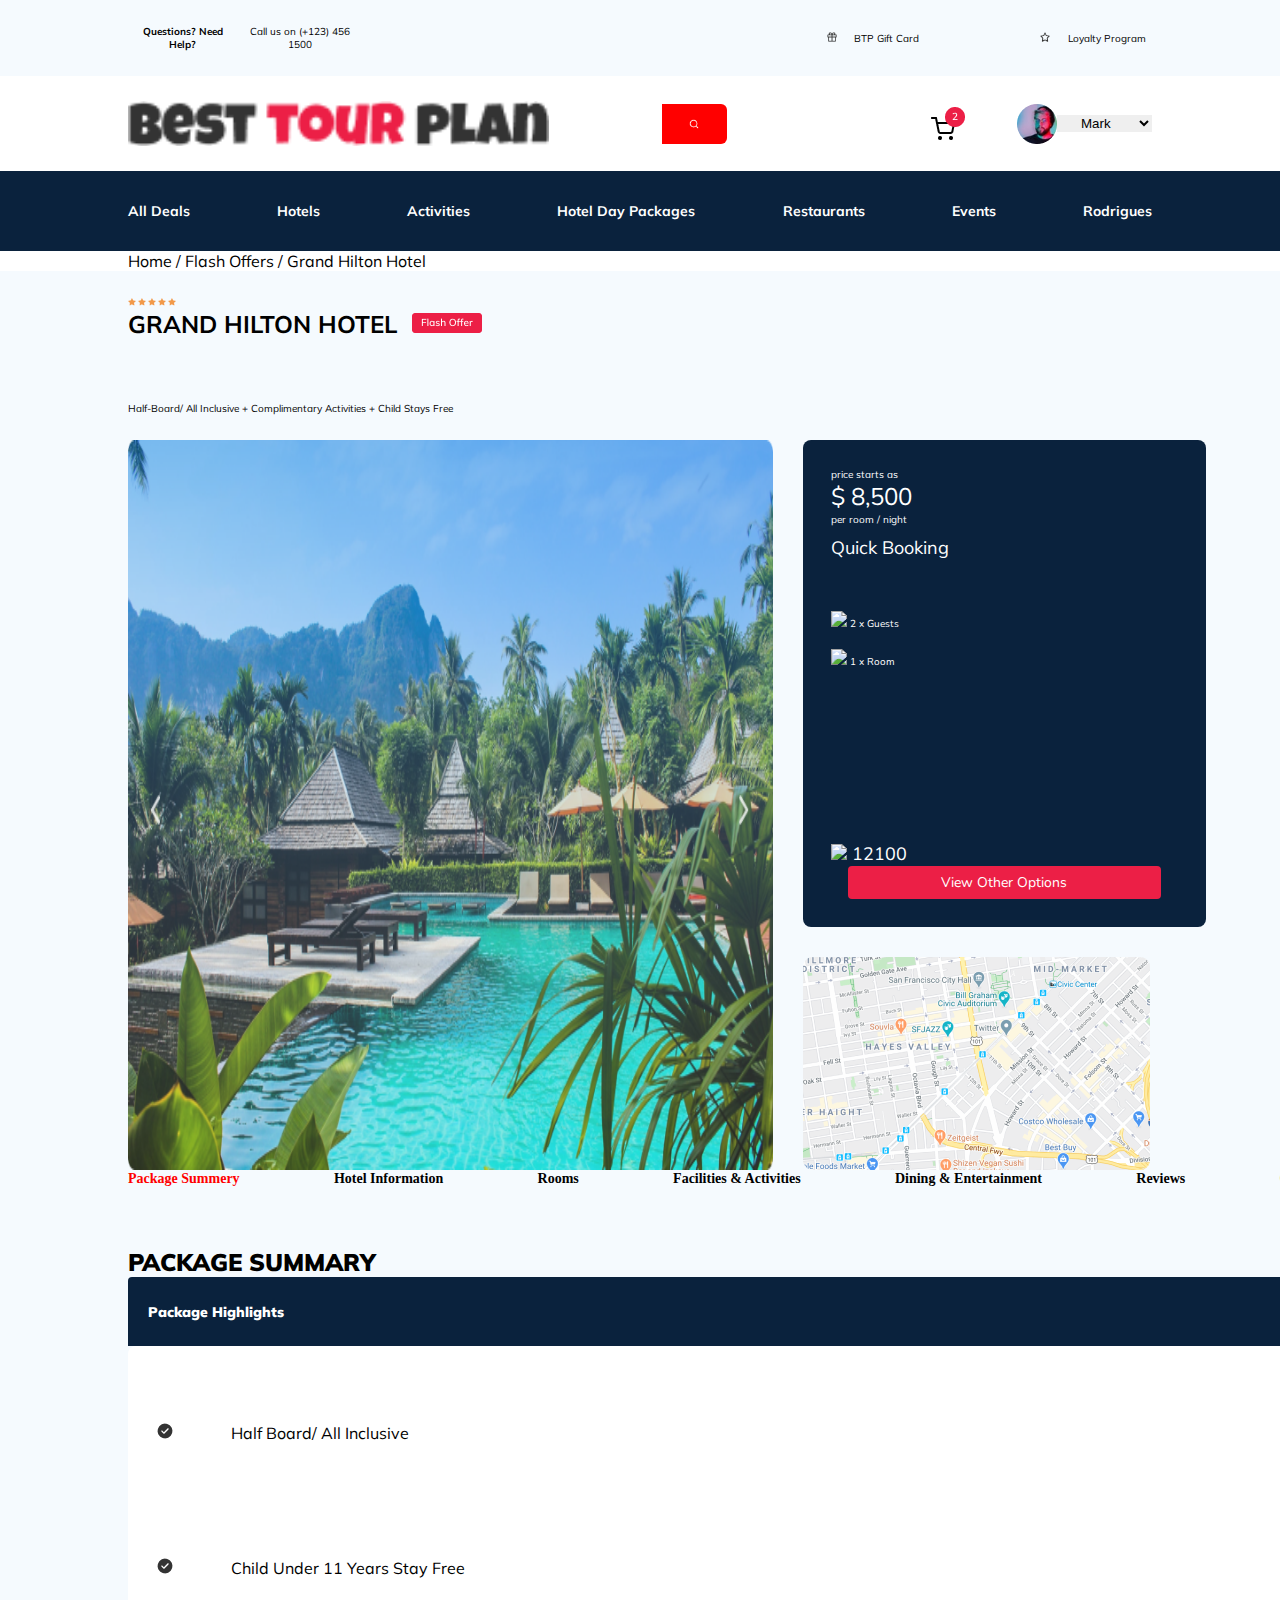
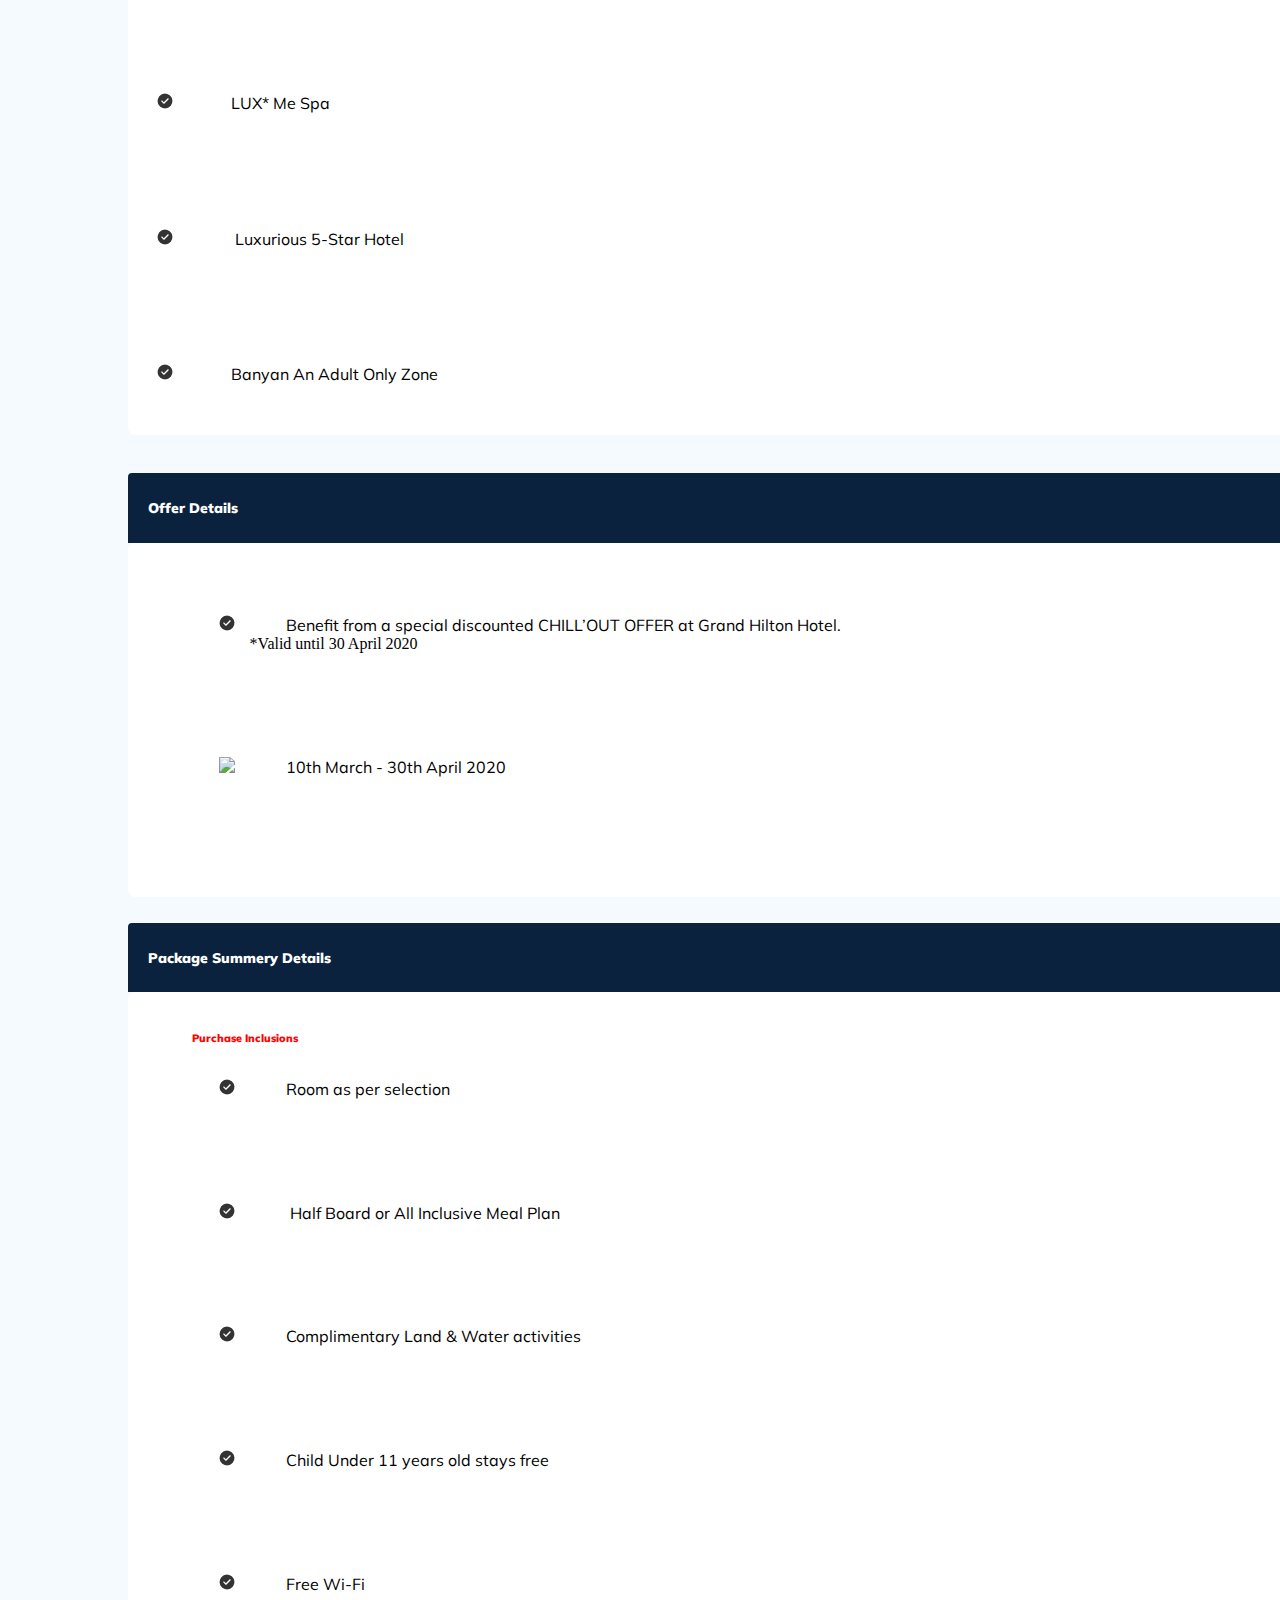
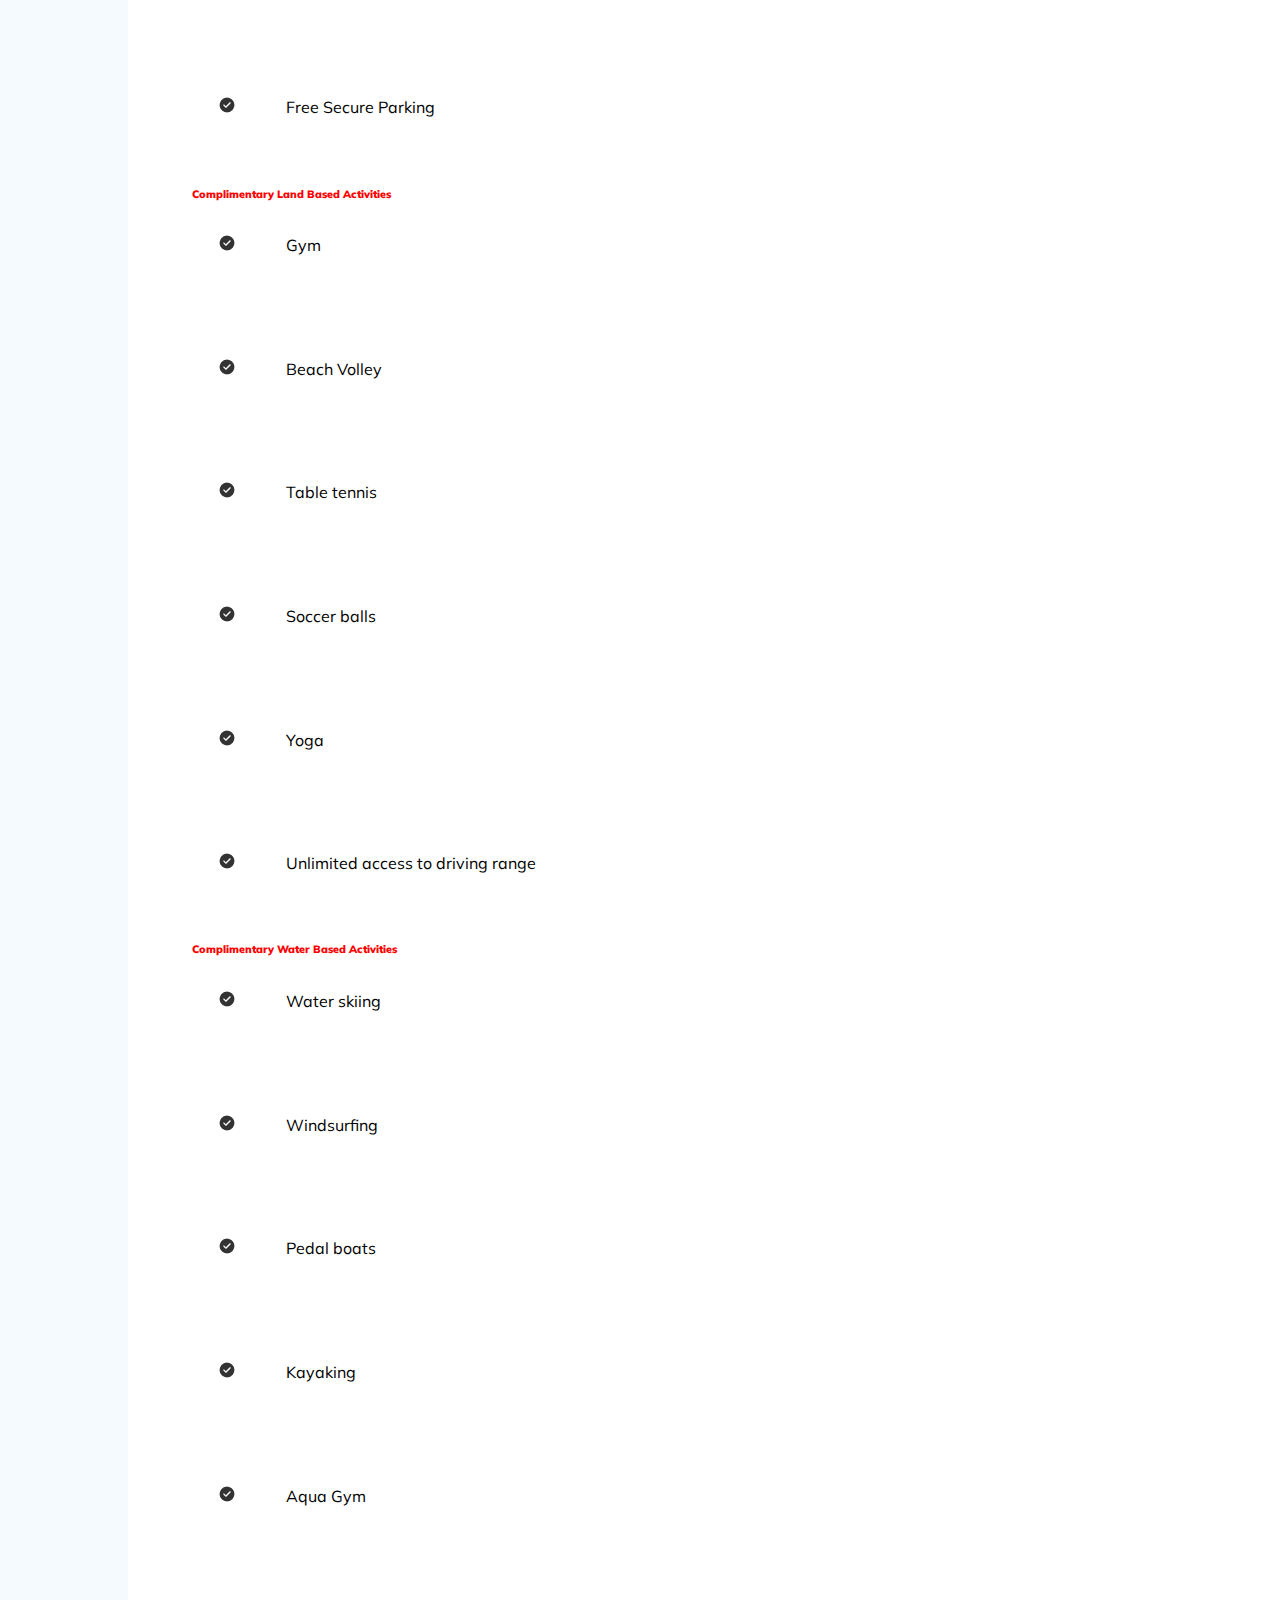
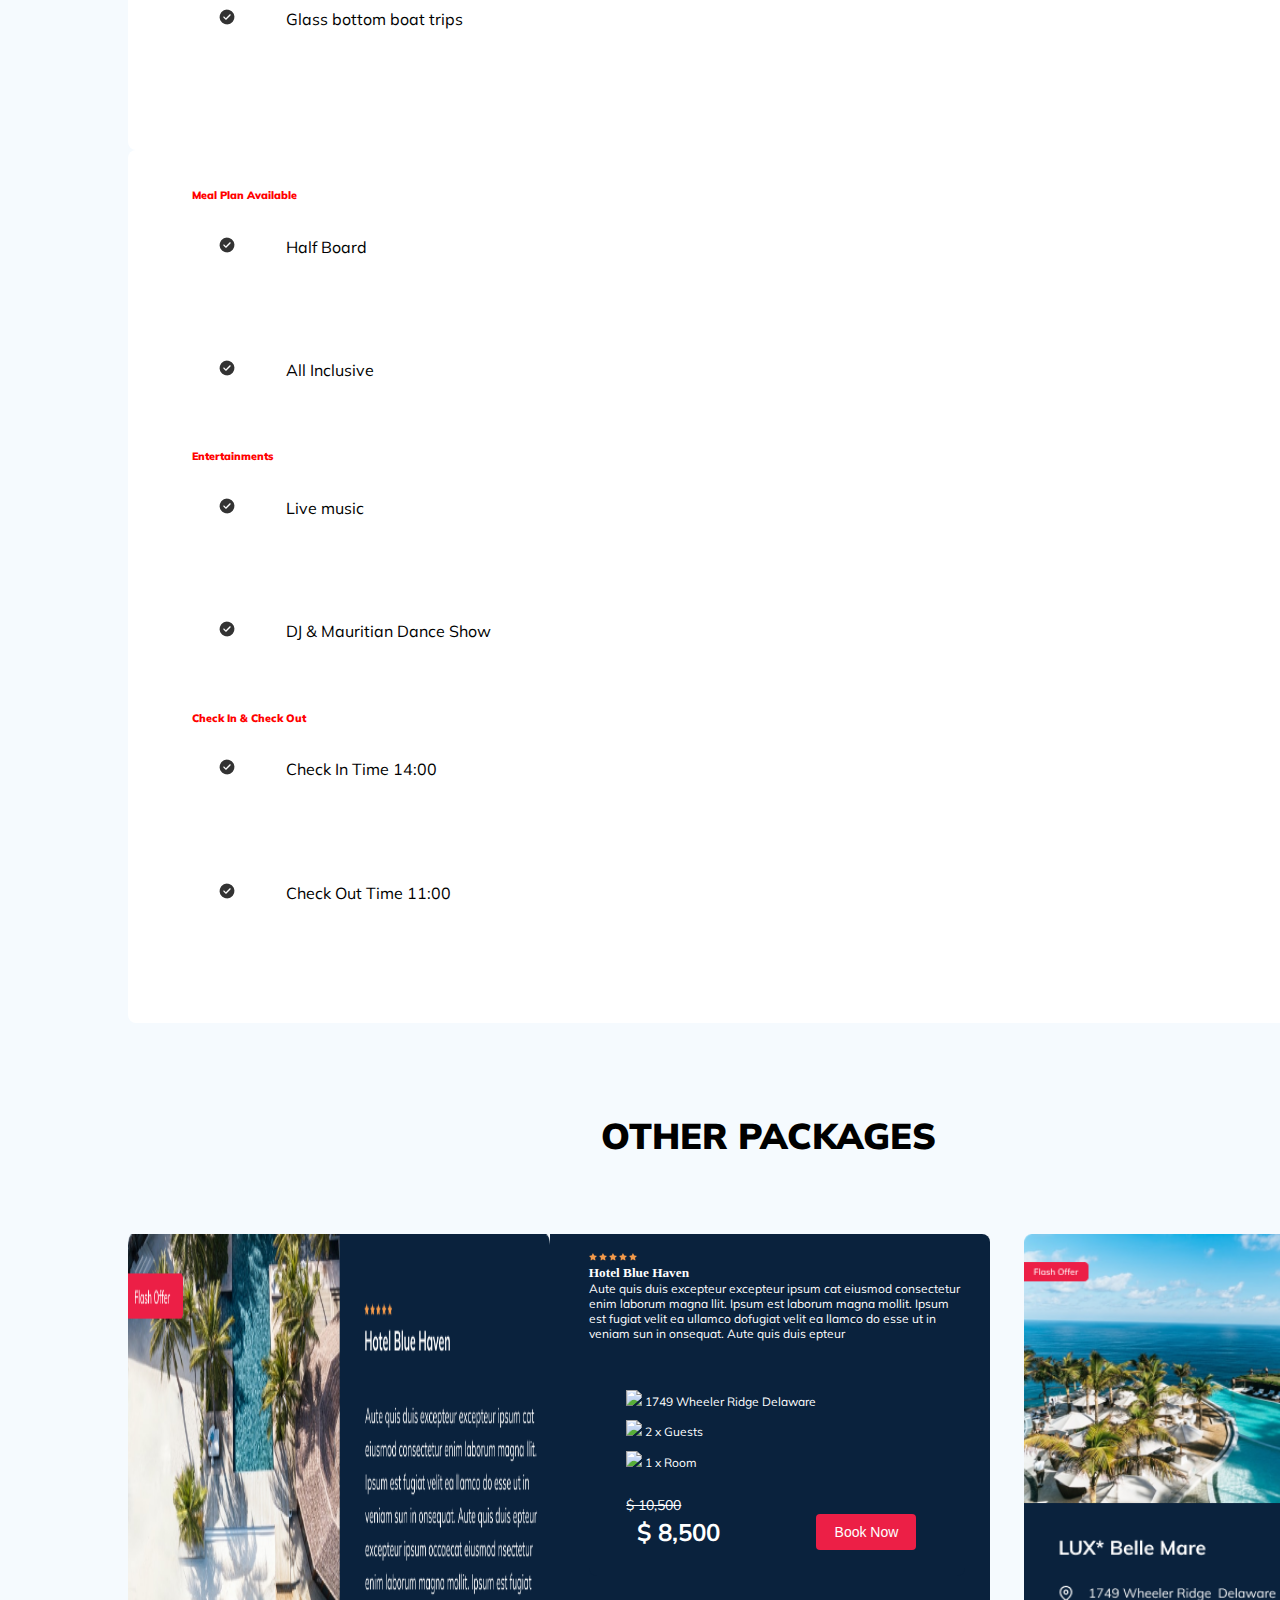
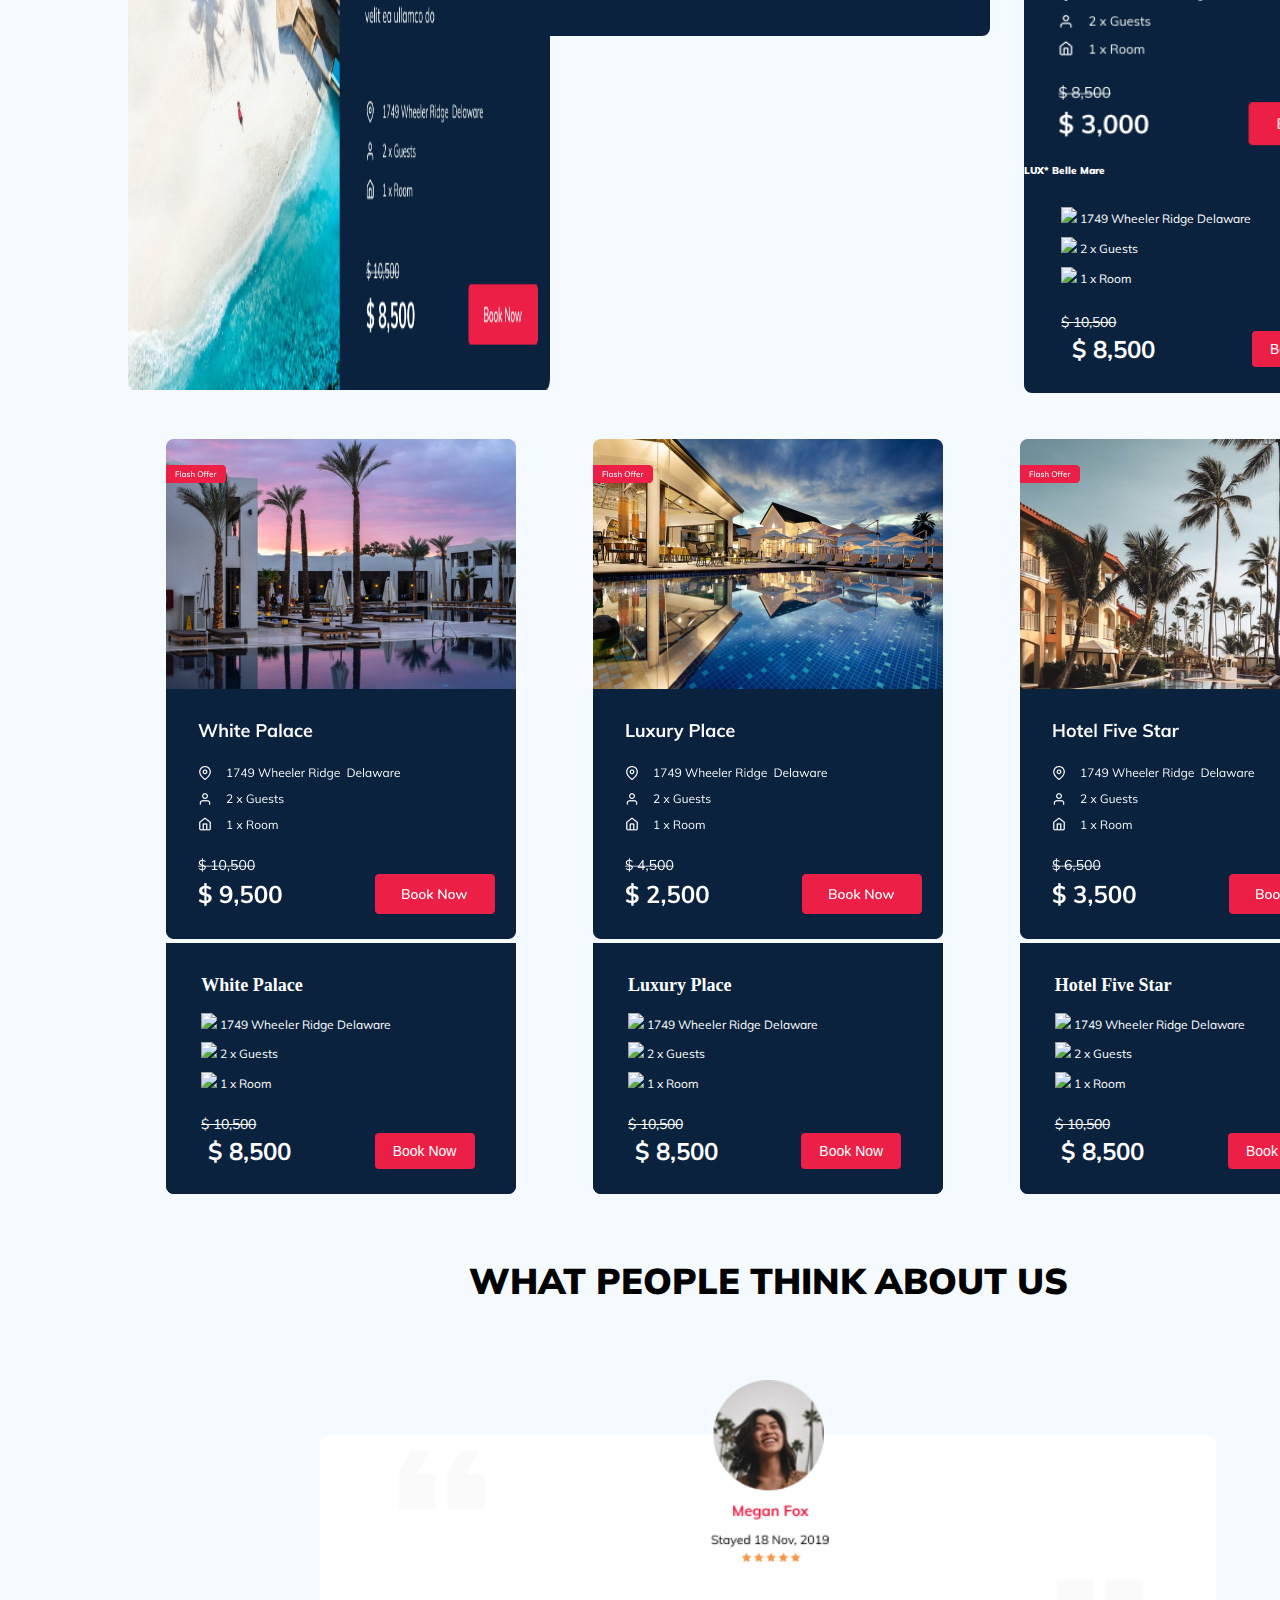
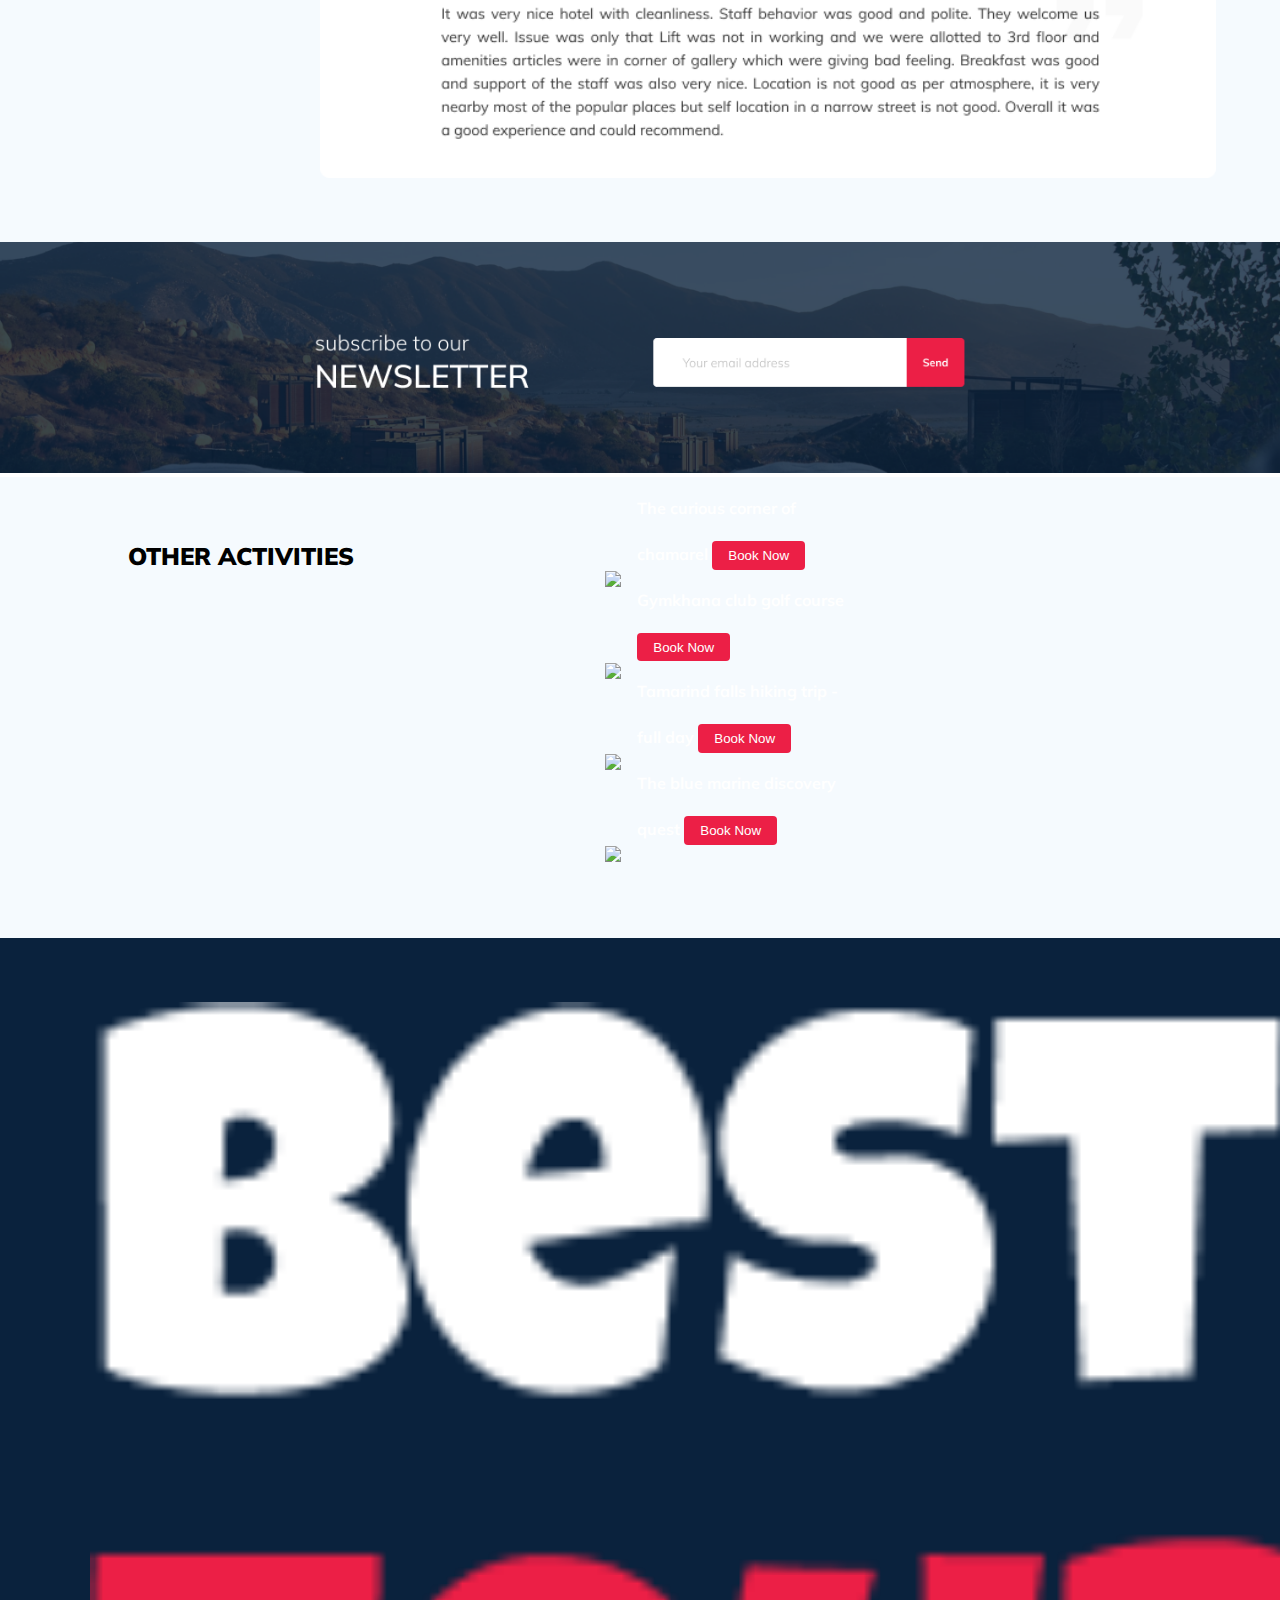
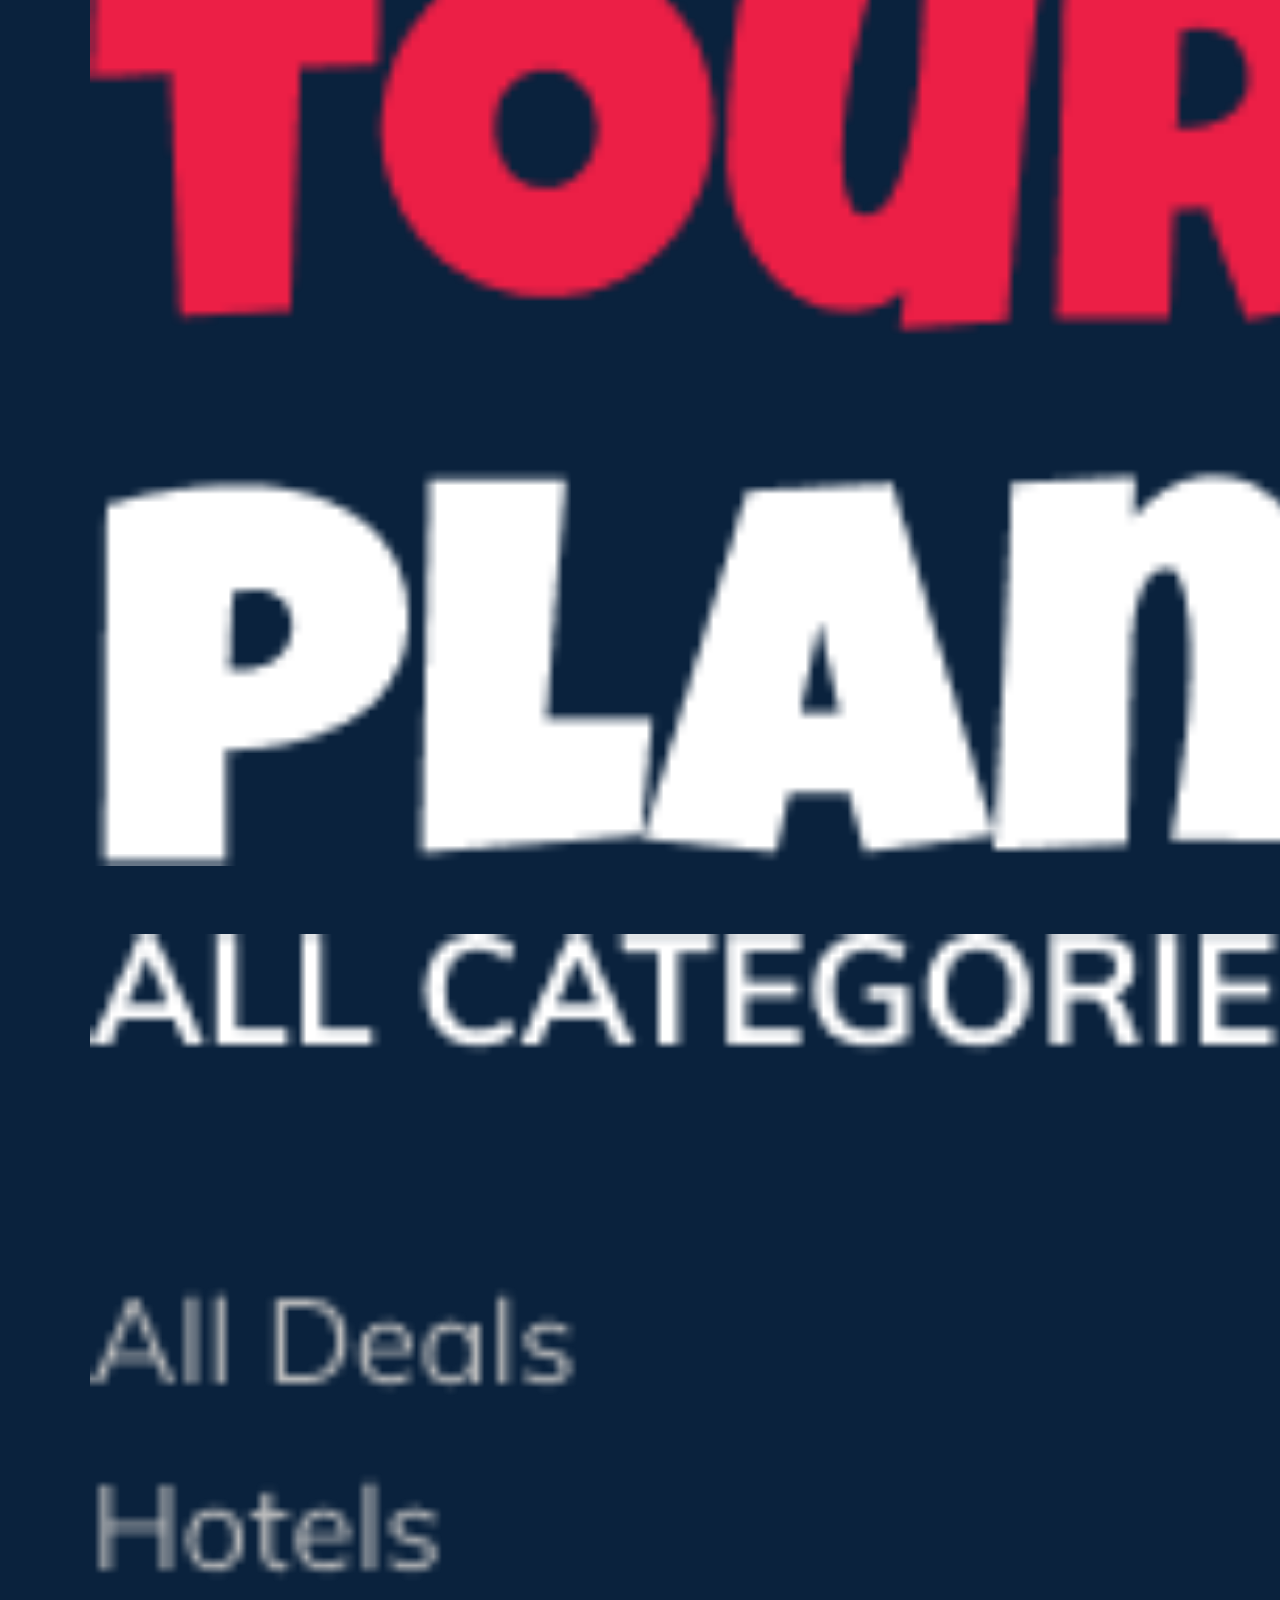
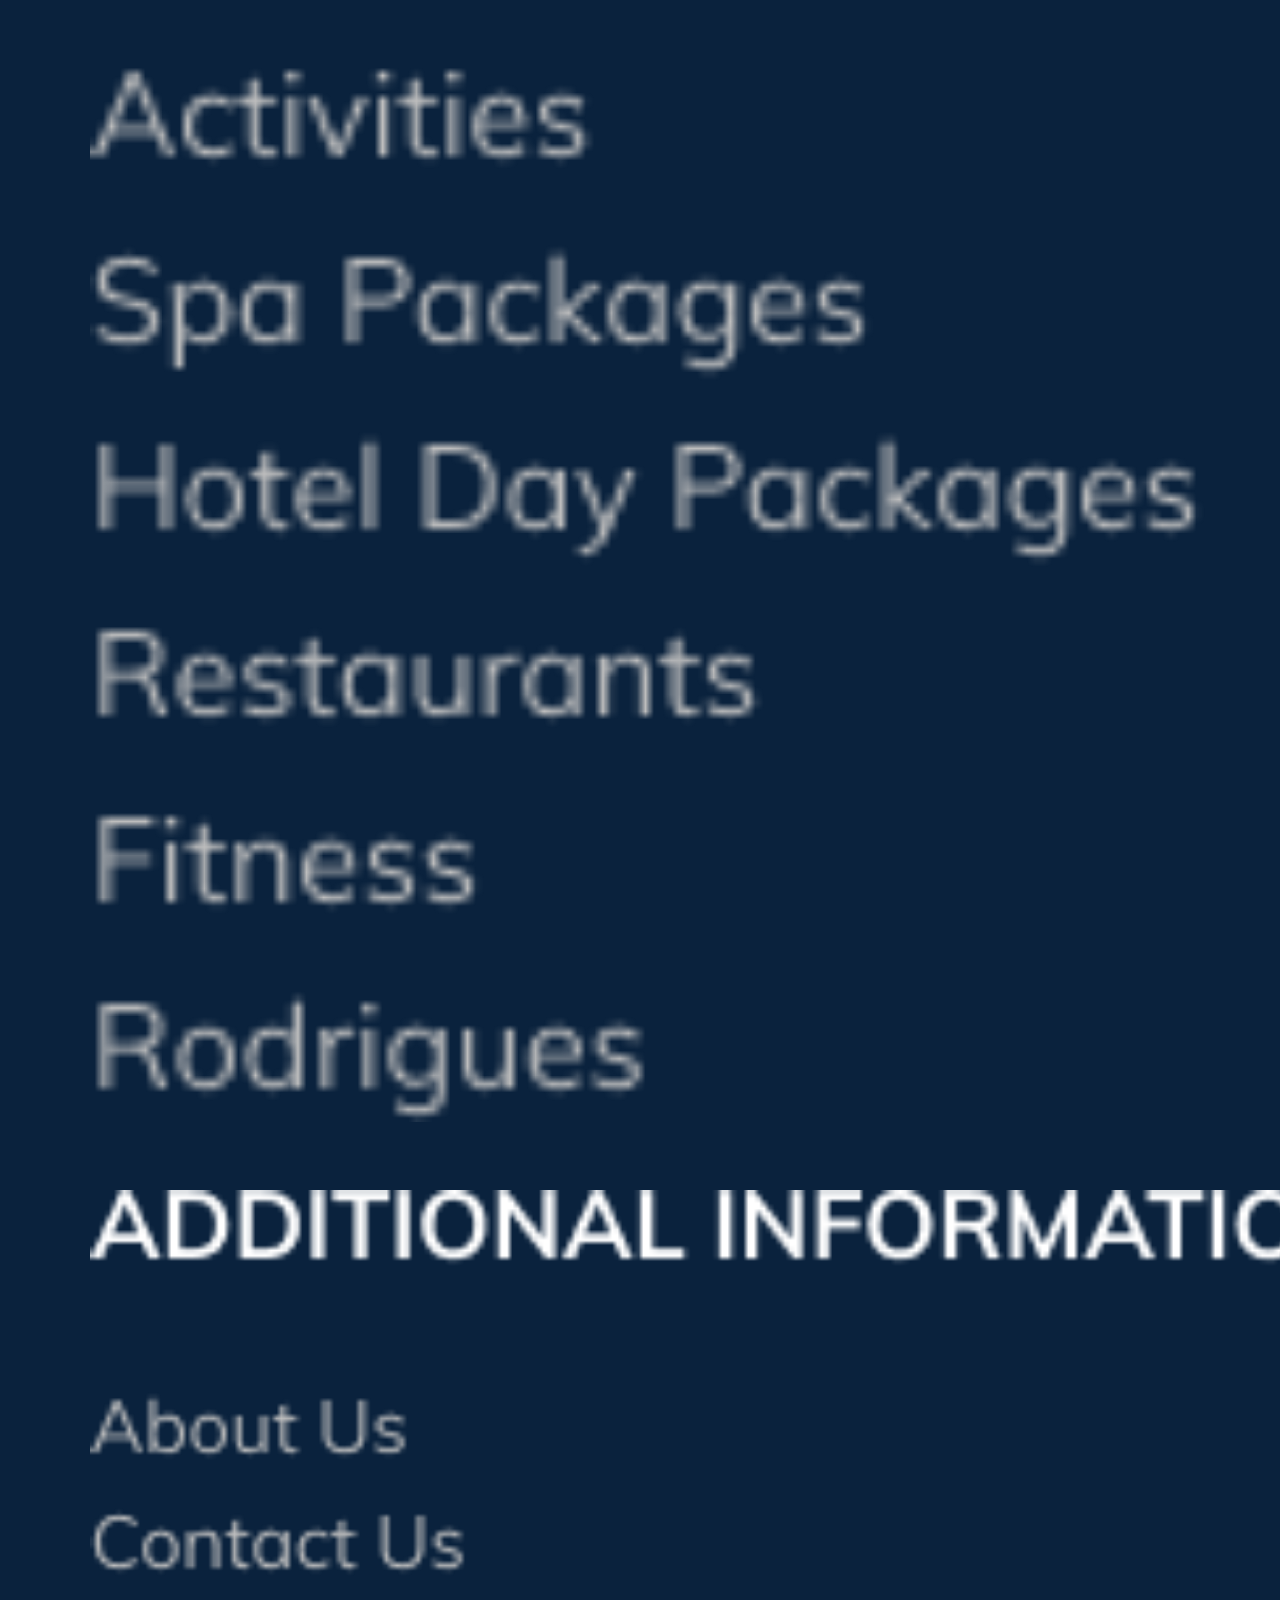
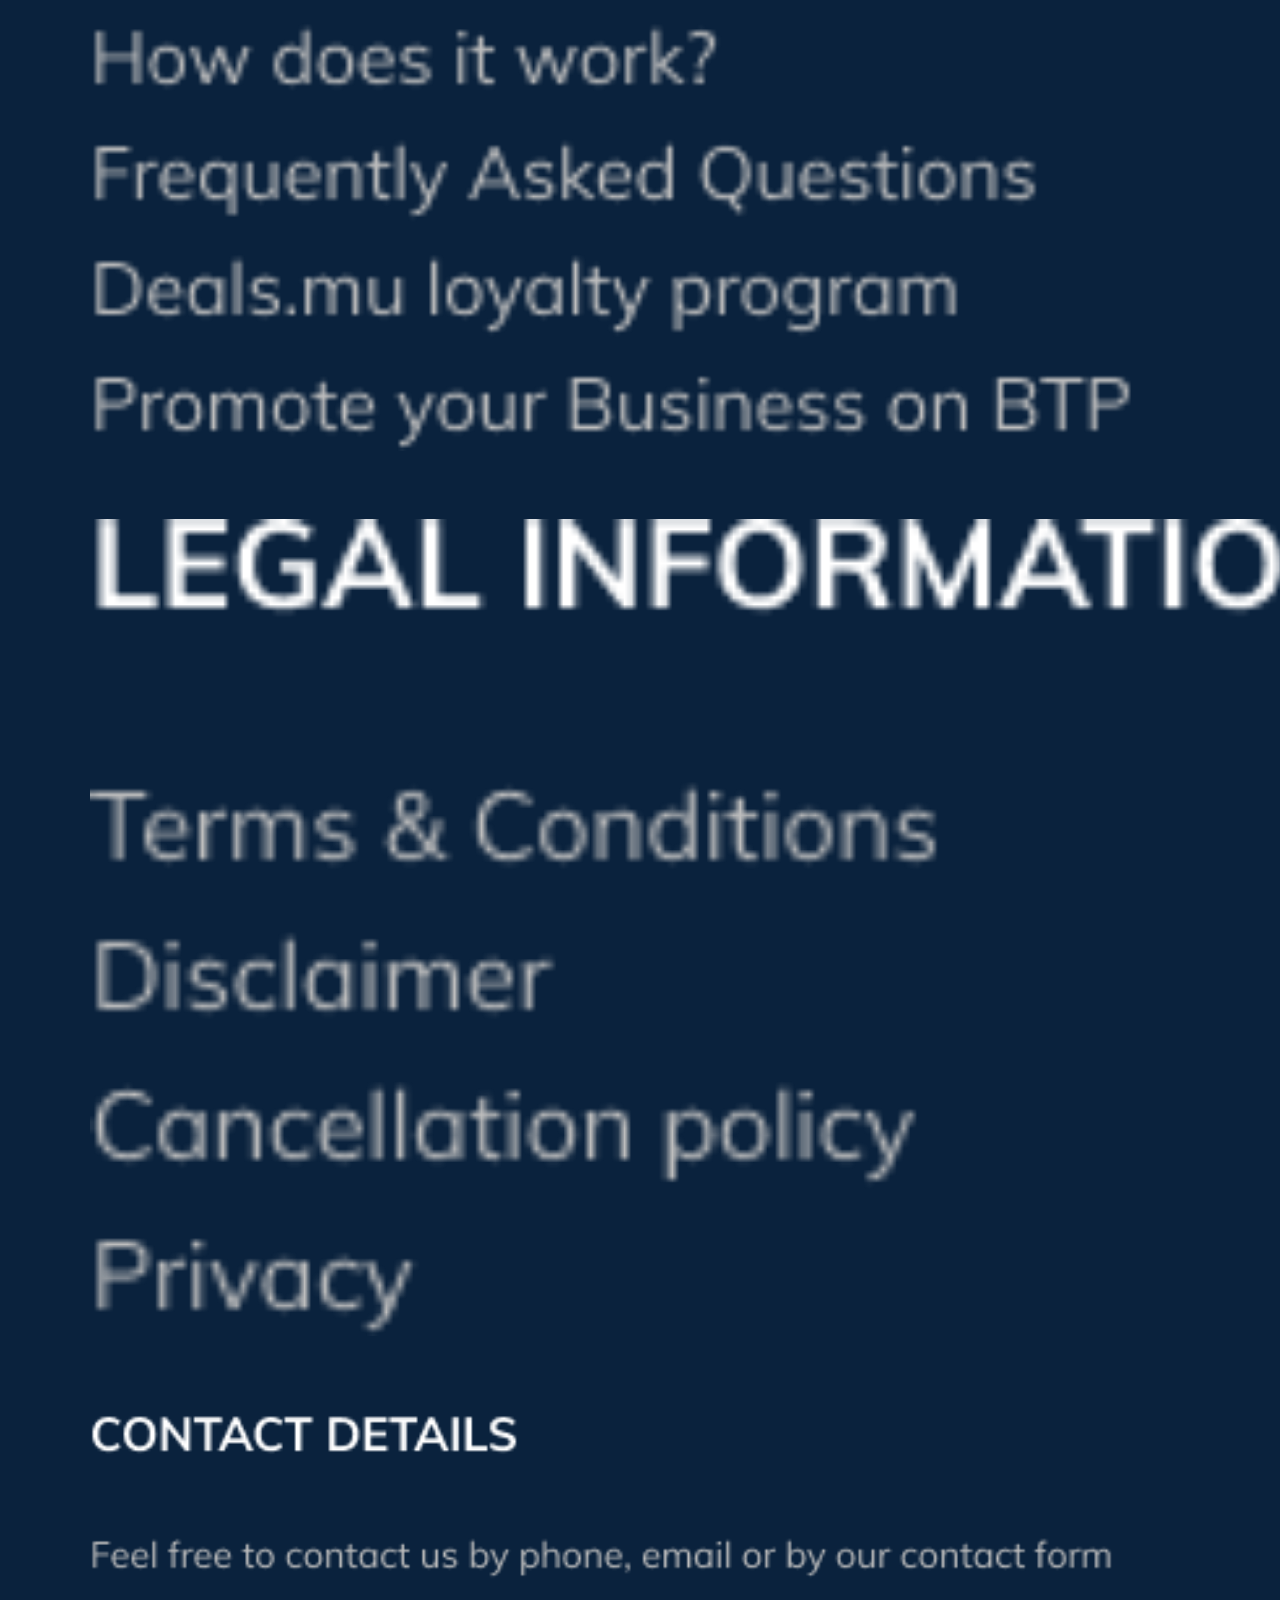
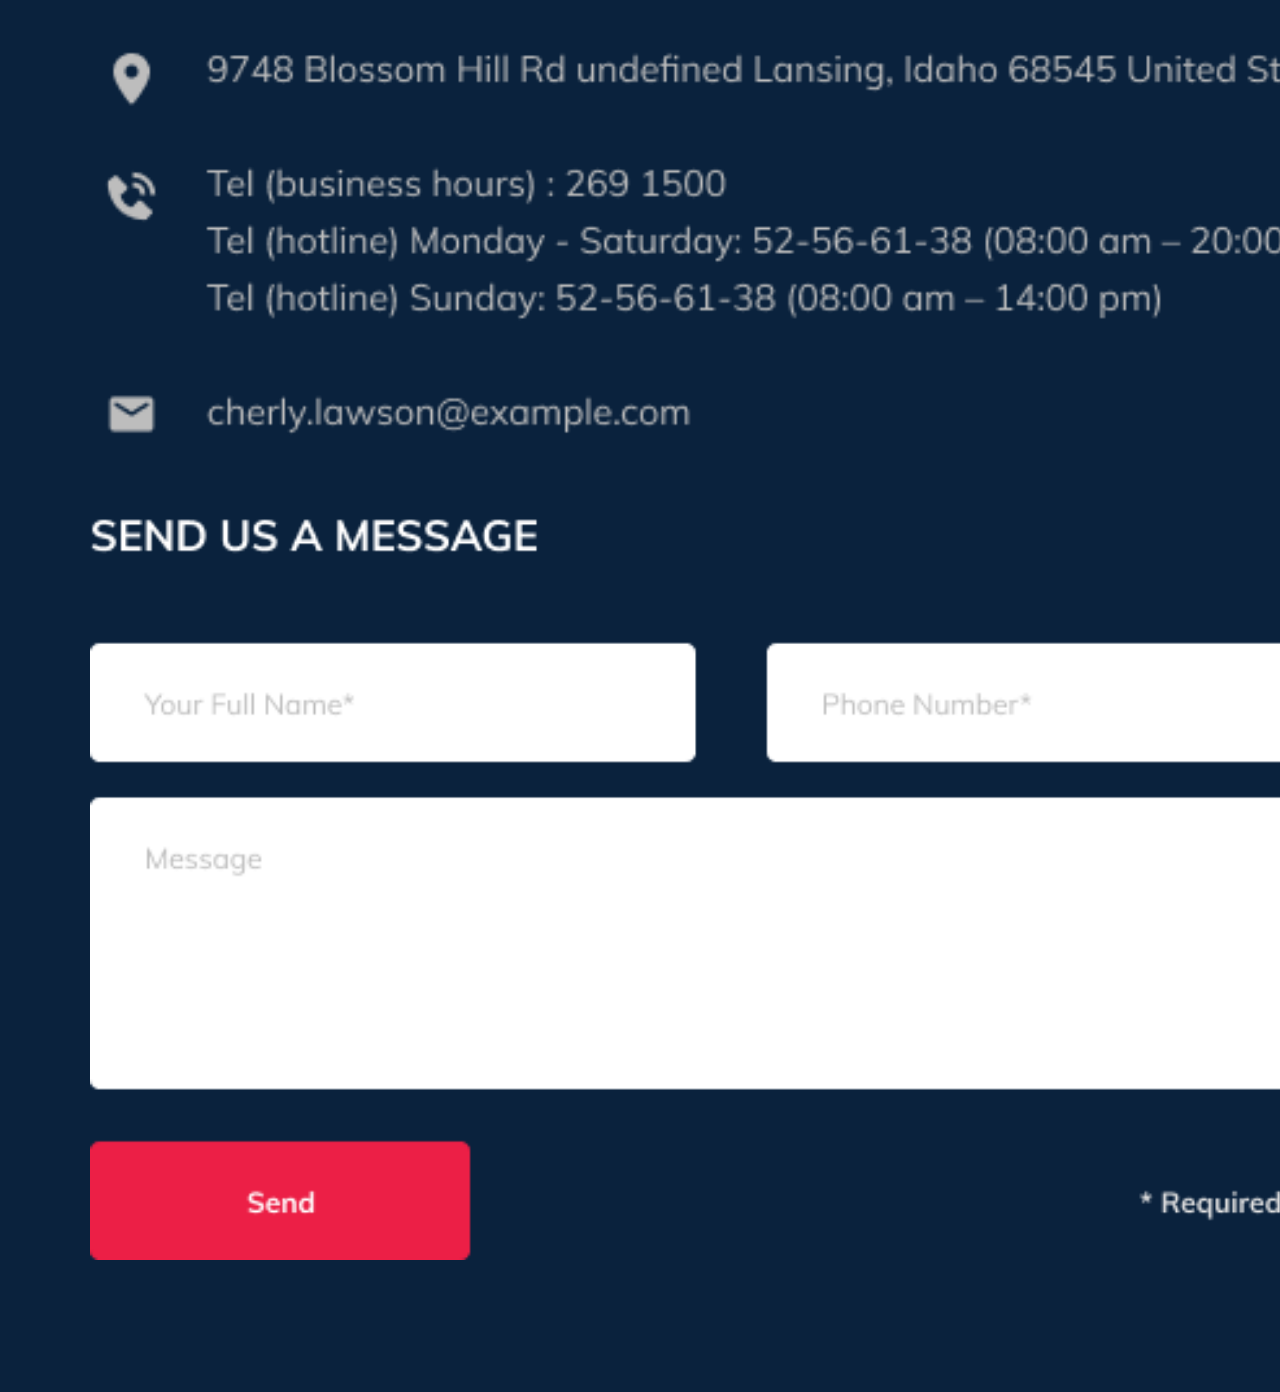
==== index.html @ 9126398a "last update" ====
<!DOCTYPE html>
<html lang="en">

<head>
    <meta charset="UTF-8">
    <meta http-equiv="X-UA-Compatible" content="IE=edge">
    <meta name="viewport" content="width=device-width, initial-scale=1.0">
    <title>Document</title>
    <link rel="stylesheet" type="text/css" href="index.css" />
    <link rel="preconnect" href="https://fonts.googleapis.com">
    <link rel="preconnect" href="https://fonts.gstatic.com" crossorigin>
    <link href="https://fonts.googleapis.com/css2?family=Mulish:wght@300&display=swap" rel="stylesheet">
    <link href="https://fonts.googleapis.com/css2?family=Nunito:wght@800&display=swap" rel="stylesheet">
    <link href="https://cdn.jsdelivr.net/npm/bootstrap@5.0.2/dist/css/bootstrap.min.css" rel="stylesheet"
    integrity="sha384-EVSTQN3/azprG1Anm3QDgpJLIm9Nao0Yz1ztcQTwFspd3yD65VohhpuuCOmLASjC" crossorigin="anonymous">
</head>

<body>
    <div class="container">
        <header class="header">
            <div class="header__up">
                <div class="header__cont">
                    <span class="header__help"><b>Questions? Need Help?</b> Call us on (+123) 456 1500</span>
                    <span class="header__right"><img class="header__img" src="../besttourplan/pics/gift.png">BTP Gift
                        Card</span>
                    <span class="header__right2"><img class="header__img" src="../besttourplan/pics/star.png">Loyalty
                        Program</span>
                </div>
            </div>
            <div class="header__mid">
                <div class="header__cont">
                    <img class="header__left" src="../besttourplan/pics/btp.png">
                    <div class="header__div"><input class="header__input" placeholder="Search Location"
                            type="search"><button class="header__button" type="button"></button></div>
                    <img class="header__cart" src="../besttourplan/pics/cart.png">
                    <img class="header__chelik" src="../besttourplan/pics/chelik.png">
                    <select>
                        <option class="header__op">Mark</option>
                        <option class="header__op">Diamond</option>
                        <option class="header__op">Jonhy</option>
                        <option class="header__op">Jeremiah</option>
                    </select>
                </div>
            </div>

            <div class="header__bottom">
                <div class="header__cont">
                    <span class="header__line">All Deals</span>
                    <span class="header__line">Hotels</span>
                    <span class="header__line">Activities</span>
                    <span class="header__line">Hotel Day Packages</span>
                    <span class="header__line">Restaurants</span>
                    <span class="header__line">Events</span>
                    <span class="header__line">Rodrigues</span>
                </div>
            </div>
            <span class="header__cont">
                Home / Flash Offers / Grand Hilton Hotel
            </span>
        </header>
        <section class="first">
            <div class="first__title">
                <img src="../besttourplan/pics/stars.png">
                <div class="first__offer">
                    <h1 class="first__h1">GRAND HILTON HOTEL</h1>
                    <img class="first__flash" src="../besttourplan/pics/offer.png">
                </div>
                <div class="first__rates">
                    <span class="first__span">Half-Board/ All Inclusive + Complimentary Activities + Child Stays
                        Free</span>
                    <img class="first__rattings" src="../besttourplan/pics/rattings.png">
                </div>
                <div class="first__hotel">
                    <img class="first__view" src="../besttourplan/pics/view.png">
                    <div class="first__side">
                        <div class="first__price">
                            <div class="container">
                                <div class="row">
                                    <div class="col-sm-8">
                                        <div>price starts as</div>
                                        <div class="first__currency">$ 8,500</div>
                                        <div>per room / night</div>
                                        <div class="first__quick">Quick Booking</div>
                                    </div>
                                    <div class="col-sm-4">
                                        <div class="first__room">
                                            <img  src="../besttourplan/pics/user.png">
                                            2 x Guests
                                        </div>
                                        <div class="first__room">
                                            <img src="../besttourplan/pics/room.png">
                                            1 x Room
                                        </div>
                                        <div class="first__call">
                                            <img src="../besttourplan/pics/call.png">
                                            12100
                                        </div>
                                    </div>
                                </div>
                            </div>
                            <button class="first__booker">View Other Options</button>
                        </div>
                        
                        <img class="first__map" src="../besttourplan/pics/map.png">
                    </div>
                </div>
            </div>
        </section>

        <section class="tab">

            <div class="tab__menu">
                <span class="tab__activelink"><b>Package Summery</b></span>
                <span class="tab__link"><b>Hotel Information</b></span>
                <span class="tab__link"><b>Rooms</b></span>
                <span class="tab__link"><b>Facilities & Activities</b></span>
                <span class="tab__link"><b>Dining & Entertainment</b></span>
                <span class="tab__link"><b>Reviews</b></span>
                <span class="tab__link"><b>Questions & Answers</b></span>
            </div>

            <div class="container">
                <h1 class="summary__h1"><b>PACKAGE SUMMARY</b></h1>
                <div class="row">
                    <div class="col-md-6">
                        <h5 class="summary__h5"><b>Package Highlights</b></h5>
                        <div class="summary__onedetail">

                            <div class="row">
                                <div class="col-md-6">
                                    <div class="summary__details"><img class="checkimg"
                                            src="../besttourplan/pics/check.png"><span class="summary__spanchik">Half
                                            Board/ All Inclusive</span> </div>
                                    <div class="summary__details"><img class="checkimg"
                                            src="../besttourplan/pics/check.png"><span class="summary__spanchik">Child
                                            Under 11 Years Stay Free</span> </div>
                                    <div class="summary__details"><img class="checkimg"
                                            src="../besttourplan/pics/check.png"><span class="summary__spanchik">LUX* Me
                                            Spa</span> </div>
                                </div>
                                <div class="col-md-6">
                                    <div class="summary__details"><img class="checkimg"
                                            src="../besttourplan/pics/check.png"><span class="summary__spanchik">
                                            Luxurious 5-Star Hotel</span></div>
                                    <div class="summary__details"><img class="checkimg"
                                            src="../besttourplan/pics/check.png"><span class="summary__spanchik">Banyan
                                            An Adult Only Zone</span> </div>
                                </div>
                            </div>
                        </div>
                    </div>
                    <div class="col-md-6">
                        <h5 class="summary__h5"><b>Offer Details</b></h5>
                        <div class="summary__details">
                            <div class="row">
                                <div class="col-md-6">
                                    <div class="summary__details"><img class="checkimg"
                                            src="../besttourplan/pics/check.png"><span class="summary__spanchik">Benefit
                                            from a special discounted CHILL’OUT OFFER at Grand Hilton Hotel.</span>
                                        <div class="summary__vaild">*Valid until 30 April 2020</div></div>
                                </div>
                                <div class="col-md-6">
                                    <div class="summary__details"><img class="checkimg"
                                            src="../besttourplan/pics/calend.png"><span class="summary__spanchik">10th
                                            March - 30th April 2020</span></div>
                                </div>
                            </div>
                        </div>
                    </div>
                    <div class="col-md-12">
                        <h5 class="summary__h5"><b>Package Summery Details</b></h5>
                        <div class="summary__sumdetails">
                            <div class="row">

                                <div class="col-md-4">
                                    <h6 class="summary__redhead"><b>Purchase Inclusions</b></h6>
                                    <div class="summary__details"><img class="checkimg"
                                            src="../besttourplan/pics/check.png"><span class="summary__spanchik">Room as
                                            per selection</span> </div>
                                    <div class="summary__details"><img class="checkimg"
                                            src="../besttourplan/pics/check.png"><span class="summary__spanchik"> Half
                                            Board or All Inclusive Meal Plan</span></div>
                                    <div class="summary__details"><img class="checkimg"
                                            src="../besttourplan/pics/check.png"><span
                                            class="summary__spanchik">Complimentary Land & Water activities</span>
                                    </div>
                                    <div class="summary__details"><img class="checkimg"
                                            src="../besttourplan/pics/check.png"><span class="summary__spanchik">Child
                                            Under 11 years old stays free</span> </div>
                                    <div class="summary__details"><img class="checkimg"
                                            src="../besttourplan/pics/check.png"><span class="summary__spanchik">Free
                                            Wi-Fi</span> </div>
                                    <div class="summary__details"><img class="checkimg"
                                            src="../besttourplan/pics/check.png"><span class="summary__spanchik">Free
                                            Secure Parking</span> </div>
                                </div>
                                <div class="col-md-4">
                                    <h6 class="summary__redhead"><b>Complimentary Land Based Activities</b></h6>
                                    <div class="summary__details"><img class="checkimg"
                                            src="../besttourplan/pics/check.png"><span
                                            class="summary__spanchik">Gym</span> </div>
                                    <div class="summary__details"><img class="checkimg"
                                            src="../besttourplan/pics/check.png"><span class="summary__spanchik">Beach
                                            Volley</span> </div>
                                    <div class="summary__details"><img class="checkimg"
                                            src="../besttourplan/pics/check.png"><span class="summary__spanchik">Table
                                            tennis</span> </div>
                                    <div class="summary__details"><img class="checkimg"
                                            src="../besttourplan/pics/check.png"><span class="summary__spanchik">Soccer
                                            balls</span> </div>
                                    <div class="summary__details"><img class="checkimg"
                                            src="../besttourplan/pics/check.png"><span
                                            class="summary__spanchik">Yoga</span> </div>
                                    <div class="summary__details"><img class="checkimg"
                                            src="../besttourplan/pics/check.png"><span
                                            class="summary__spanchik">Unlimited access to driving range</span> </div>
                                </div>
                                <div class="col-md-4">
                                    <h6 class="summary__redhead"><b>Complimentary Water Based Activities</b></h6>
                                    <div class="summary__details"><img class="checkimg"
                                            src="../besttourplan/pics/check.png"><span class="summary__spanchik">Water
                                            skiing</span> </div>
                                    <div class="summary__details"><img class="checkimg"
                                            src="../besttourplan/pics/check.png"><span
                                            class="summary__spanchik">Windsurfing</span> </div>
                                    <div class="summary__details"><img class="checkimg"
                                            src="../besttourplan/pics/check.png"><span class="summary__spanchik">Pedal
                                            boats</span> </div>
                                    <div class="summary__details"><img class="checkimg"
                                            src="../besttourplan/pics/check.png"><span
                                            class="summary__spanchik">Kayaking</span> </div>
                                    <div class="summary__details"><img class="checkimg"
                                            src="../besttourplan/pics/check.png"><span class="summary__spanchik">Aqua
                                            Gym</span> </div>
                                    <div class="summary__details"><img class="checkimg"
                                            src="../besttourplan/pics/check.png"><span class="summary__spanchik">Glass
                                            bottom boat trips</span> </div>
                                </div>
                            </div>
                        </div>
                        <div class="summary__details">
                            <div class="row">
                                <div class="col-md-4">
                                    <h6 class="summary__redhead"><b>Meal Plan Available</b></h6>
                                    <div class="summary__details"><img class="checkimg"
                                            src="../besttourplan/pics/check.png"><span class="summary__spanchik">Half
                                            Board</span> </div>
                                    <div class="summary__details"><img class="checkimg"
                                            src="../besttourplan/pics/check.png"><span class="summary__spanchik">All
                                            Inclusive</span> </div>
                                </div>
                                <div class="col-md-4">
                                    <h6 class="summary__redhead"><b>Entertainments</b></h6>
                                    <div class="summary__details"><img class="checkimg"
                                            src="../besttourplan/pics/check.png"><span class="summary__spanchik">Live
                                            music</span> </div>
                                    <div class="summary__details"><img class="checkimg"
                                            src="../besttourplan/pics/check.png"><span class="summary__spanchik">DJ &
                                            Mauritian Dance Show</span> </div>
                                </div>
                                <div class="col-md-4">
                                    <h6 class="summary__redhead"><b>Check In & Check Out</b></h6>
                                    <div class="summary__details"><img class="checkimg"
                                            src="../besttourplan/pics/check.png"><span class="summary__spanchik">Check
                                            In Time 14:00</span> </div>
                                    <div class="summary__details"><img class="checkimg"
                                            src="../besttourplan/pics/check.png"><span class="summary__spanchik">Check
                                            Out Time 11:00</span> </div>
                                </div>
                            </div>
                        </div>
                    </div>
                </div>

            </div>
        </section>
        <section class="other">

            <h1 class="other__hat"><b>OTHER PACKAGES</b></h1>
            <div class="other__ocard">
            <div class="dmytro">
                <img class="other__block" src="../besttourplan/pics/other1.png">
                                    <div class="colsm">
                                        <img src="../besttourplan/pics/stars.png">
                                        <h5 class="other__h51">Hotel Blue Haven</h5>
                                        <div class="other__lorem">Aute quis duis excepteur excepteur ipsum cat eiusmod consectetur enim laborum magna llit. Ipsum est laborum magna mollit. Ipsum est fugiat velit ea ullamco dofugiat velit ea llamco do esse ut in veniam sun in onsequat. Aute quis duis epteur </div>
                                        <div class="other__book">
                                            <div class="other__adress"><img src="../besttourplan/pics/loc.png">
                                                1749 Wheeler Ridge  Delaware
                                            </div>
                                            <div class="other__guests"><img src="../besttourplan/pics/user.png">
                                                2 x Guests
                                            </div>
                                            <div class="other__room"><img src="../besttourplan/pics/room.png">
                                                1 x Room
                                            </div>
                                            <div><strike  class="other__strike">$ 10,500</strike></div>
                                            <div class="other__price"><b class="other__b">$ 8,500</b><div><button class="other__button">Book Now</button></div></div>
                                        </div>
                                </div>
                           
                                
                            
                            
                            
                            <div class="sanya">
                                <div class="jason">
                               <img class="other__offer2" src="../besttourplan/pics/other2.png">
                                <div class="other__description">
                                <div class=" other__newrow">
                                    <div class="other__box">
                                    <div class=" petya ">
                                        <div class="other__book">
                                            <h5 class="other__h51"><b>LUX* Belle Mare</b></h5>
                                            <div class="other__adress"><img src="../besttourplan/pics/loc.png">
                                                1749 Wheeler Ridge  Delaware
                                            </div>
                                            <div class="other__guests"><img src="../besttourplan/pics/user.png">
                                                2 x Guests
                                            </div>
                                            <div class="other__room"><img src="../besttourplan/pics/room.png">
                                                1 x Room
                                            </div>
                                            <div><strike  class="other__strike">$ 10,500</strike></div>
                                            <div class="other__price"><b class="other__b">$ 8,500</b><div><button class="other__button">Book Now</button></div></div>
                                        </div>
                                    </div>
                                </div>
                               
                            </div>
                            </div> 
                        </div>
                        </div>
                    </div>
                    </div>
                
                        
                        <div class="row yarik">
                            <div class="col-md-4 colmd"><img class="other__offer" src="../besttourplan/pics/other3.png">
                                <div class="other__description">
                                <div class="row">
                                    <div class="col-md-12 misha">
                                        <h5 class="other__h5">White Palace</h5>
                                        <div class="other__book">
                                            <div class="other__adress"><img src="../besttourplan/pics/loc.png">
                                                1749 Wheeler Ridge  Delaware
                                            </div>
                                            <div class="other__guests"><img src="../besttourplan/pics/user.png">
                                                2 x Guests
                                            </div>
                                            <div class="other__room"><img src="../besttourplan/pics/room.png">
                                                1 x Room
                                            </div>
                                            <div><strike  class="other__strike">$ 10,500</strike></div>
                                            <div class="other__price"><b class="other__b">$ 8,500</b><div><button class="other__button">Book Now</button></div></div>
                                        </div>
                                    </div>
                                </div>
                                </div>
                            </div>
                            <div class="col-md-4 colmd" ><img class="other__offer" src="../besttourplan/pics/other4.png">
                                <div class="other__description">
                                <div class="row">
                                    <div class="col-md-12 misha">
                                        <h5 class="other__h5">Luxury Place</h5>
                                        <div class="other__book">
                                            <div class="other__adress"><img src="../besttourplan/pics/loc.png">
                                                1749 Wheeler Ridge  Delaware
                                            </div>
                                            <div class="other__guests"><img src="../besttourplan/pics/user.png">
                                                2 x Guests
                                            </div>
                                            <div class="other__room"><img src="../besttourplan/pics/room.png">
                                                1 x Room
                                            </div>
                                            <div><strike  class="other__strike">$ 10,500</strike></div>
                                            <div class="other__price"><b class="other__b">$ 8,500</b><div><button class="other__button">Book Now</button></div></div>
                                        </div>
                                    </div>
                                </div>
                                </div>
                            </div>
                            <div class="col-md-4 colmd"><img class="other__offer" src="../besttourplan/pics/other5.png">
                                <div class="other__description">
                                <div class="row">
                                    <div class="col-md-12 misha">
                                        <h5 class="other__h5">Hotel Five Star</h5>
                                        <div class="other__book">
                                            <div class="other__adress"><img src="../besttourplan/pics/loc.png">
                                                1749 Wheeler Ridge  Delaware
                                            </div>
                                            <div class="other__guests"><img src="../besttourplan/pics/user.png">
                                                2 x Guests
                                            </div>
                                            <div class="other__room"><img src="../besttourplan/pics/room.png">
                                                1 x Room
                                            </div>
                                            <div><strike  class="other__strike">$ 10,500</strike></div>
                                            <div class="other__price"><b class="other__b">$ 8,500</b><div><button class="other__button">Book Now</button></div></div>
                                        </div>
                                    </div>
                                </div>
                                </div>
                            </div>
                        </div>
                    
                    
                </div>
            </div>
        </section>
        <section class="review">
            <h1 class="review__hats"><b>WHAT PEOPLE THINK ABOUT US</b></h1>
            <div class="review__meg">

                <div class="review__mcard">
                    <img class="review__pic" src="../besttourplan/pics/meg.png">
                </div>
            </div>
        </section>
        <section class="newsletter">
            <img class="newsletter__send" src="../besttourplan/pics/newsletter.png">
        </section>

        <section class="active">
            <h1 class="active__h1"><b>OTHER ACTIVITIES</b></h1>

            <div class="active__scard">
               <div class="container">
                <div class="row">
                    <div class="col-sm-3 active__acard">
                        <img class="active__img" src="../besttourplan/pics/activ1.png">
                        <div class="active__descard">
                            <b class="active__b"> The curious corner 
                                of chamarel</b>
                        <button class="active__but">Book Now</button>
                    </div>
                    </div>
                    <div class="col-sm-3 active__acard">
                        <img class="active__img" src="../besttourplan/pics/activ2.png">
                        <div class="active__descard">
                            <b class="active__b">Gymkhana club golf
                                course</b>
                        
                        <button class="active__but">Book Now</button>
                    </div>
                    </div>
                    <div class="col-sm-3 active__acard">
                        <img class="active__img" src="../besttourplan/pics/activ3.png">
                        <div class="active__descard">
                            <b class="active__b">Tamarind falls hiking
                                trip - full day</b>
                        
                        <button class="active__but">Book Now</button>
                    </div>
                    </div>
                    <div class="col-sm-3 active__acard">
                        <img class="active__img" src="../besttourplan/pics/activ4.png">
                        <div class="active__descard">
                            <b class="active__b"> The blue marine discovery
                                quest</b>
                       
                        <button class="active__but">Book Now</button>
                        </div>
                    </div>
                </div>
               </div>
            </div>
        </section>
        <section class="footer">
            <div class="container">
                <div class="row">
                    <div class="col-sm-3">
                        <img class="footer__foot" src="../besttourplan/pics/foot1.png">
                    </div>
                    <div class="col-sm-3">
                        <img class="footer__foot" src="../besttourplan/pics/foot2.png">
                    </div>
                    <div class="col-sm-3">
                        <img class="footer__foot" src="../besttourplan/pics/foot3.png">
                    </div>
                    <div class="col-sm-3">
                        <img class="footer__foot" src="../besttourplan/pics/foot4.png">
                    </div>
                    <div class="row">
                        <div class="col-md-6">
                            <img class="footer__foot" src="../besttourplan/pics/foot5.png">
                        </div>
                        <div class="col-md-6">
                            <img class="footer__foot" src="../besttourplan/pics/foot6.png">
                        </div>
                    </div>
                </div>
            </div>
        </section>
    </div>
    </div>
    </div>
    </div>
    <footer></footer>
</body>

</html>
---- index.css ----
html {
  width: 100%;
  display: flex;
  flex-direction: column; }

body {
  display: flex;
  flex-direction: column;
  margin: 0; }

.first {
  display: flex;
  font-size: 10px;
  width: 100%;
  padding-top: 25px;
  padding-bottom: 25px;
  background: #F5FAFE; }
  .first__title {
    width: 100%;
    padding: 0% 10%;
    font-family: 'Mulish'; }
  .first__h1 {
    font-size: 24px; }
  .first__offer {
    width: 100%;
    display: flex; }
  .first__flash {
    padding-top: 4px;
    padding-left: 1.5em;
    height: max-content; }
  .first__rattings {
    padding-left: 62%;
    transform: translateY(-15px); }
  .first__rates {
    transform: translateY(-25px); }
  .first__view {
    cursor: pointer;
    width: 63%;
    margin-right: 30px; }
  .first__price {
    border-radius: 8px;
    padding: 8%;
    color: white;
    background: #0A223D;
    cursor: pointer;
    margin-bottom: 30px;
    width: 100%; }
  .first__booker {
    font-family: 'Nunito';
    border-radius: 4px;
    padding: 2% 8%;
    justify-content: center;
    display: flex;
    margin: 0 auto;
    font-size: 14px;
    color: white;
    background: #EC1F46;
    border: none;
    width: 90%; }
  .first__currency {
    font-family: Nunito;
    font-size: 24px; }
  .first__quick {
    padding-top: 3%;
    padding-bottom: 10%;
    font-size: 18px; }
  .first__room {
    padding-top: 5%;
    font-size: 10px;
    font-family: Nunito; }
  .first__call {
    padding-top: 50%;
    font-size: 18px;
    font-family: Nunito; }
  .first__map {
    cursor: pointer;
    width: 100%; }
  .first__hotel {
    cursor: pointer;
    display: flex;
    flex-direction: row;
    font-family: 'Mulish';
    width: 100%; }
  .first__side {
    cursor: pointer;
    display: flex;
    flex-direction: column; }

@media (max-width: 1400px) {
  .first__rattings {
    display: none; }
  .first__offer {
    height: 15%; } }

@media (max-width: 1000px) {
  .first__offer {
    height: 20%; } }

@media (max-width: 777px) {
  .first__rattings {
    display: none; }
  .first__offer {
    height: 25%; } }

@media (max-width: 1000px) {
  .first__view {
    width: 100%; }
  .first__hotel {
    flex-direction: column; } }

@media (max-width: 550px) {
  .first__view {
    width: 100%; }
  .first__hotel {
    flex-direction: column; } }

.header__up {
  display: flex;
  font-size: 10px;
  width: 100%;
  padding-top: 25px;
  padding-bottom: 25px;
  background: #F5FAFE; }

.header__mid {
  font-family: 'Mulish';
  font-style: normal;
  font-weight: 700;
  font-size: 14px;
  display: flex;
  align-items: center;
  padding-top: 25px;
  padding-bottom: 25px;
  width: 100%; }

.header__img {
  cursor: pointer;
  width: 10px;
  margin-right: 15%; }

.header__left {
  cursor: pointer;
  width: 100%;
  height: max-content;
  text-align: center; }

.header__right {
  cursor: pointer;
  font-family: 'Mulish';
  width: 100%;
  margin-left: 44%; }

.header__right2 {
  cursor: pointer;
  font-family: 'Mulish';
  width: 100%;
  margin-left: 10%; }

.header__cart {
  cursor: pointer;
  margin-left: 20%; }

.header__chelik {
  cursor: pointer;
  margin-left: 5%; }

.header select {
  width: 100px;
  padding-left: 2%;
  border: none; }

.header__help {
  cursor: pointer;
  display: flex;
  width: 200%;
  font-family: 'Mulish'; }

.header__div {
  cursor: pointer;
  margin-left: 11%;
  display: flex; }

.header__input {
  padding-left: 10px;
  background: #F5FAFE;
  color: #030303;
  border: 1px #780e0e;
  border-radius: 6px 0px 0px 6px;
  height: 40px; }

.header__button {
  cursor: pointer;
  background-image: url(../besttourplan/pics/search.png);
  background-size: 10px;
  background-position: 50% 50%;
  background-repeat: no-repeat;
  border-radius: 0px 6px 6px 0px;
  background-color: red;
  border: none;
  top: 0;
  height: 40px;
  width: 65px; }

.header__bottom {
  font-family: 'Mulish';
  font-style: normal;
  font-weight: 700;
  font-size: 14px;
  display: flex;
  padding-top: 31px;
  padding-bottom: 31px;
  width: 100%;
  color: white;
  background: #0A223D; }

.header__line {
  cursor: pointer;
  font-size: 14px;
  text-align: center; }

.header__cont {
  font-family: 'Mulish';
  justify-content: space-between;
  padding: 0% 10%;
  display: flex;
  text-align: center;
  align-items: center;
  width: 100%; }

@media (max-width: 1300px) {
  .header__input {
    display: none; } }

@media (max-width: 777px) {
  .header__left {
    width: 50%; }
  .header__button {
    width: 45px; }
  .header__cart {
    margin-left: 5%; }
  .header__input {
    display: none; }
  .header__line {
    font-size: 10px; } }

@media (max-width: 580px) {
  .header__button {
    display: none; } }

.tab {
  width: 100%;
  background-color: #F5FAFE;
  padding: 5% 10%; }
  .tab__menu {
    padding-bottom: 60px;
    width: 100%;
    display: flex;
    justify-content: space-between; }
  .tab__activelink {
    font-size: 14px;
    text-align: center;
    color: red; }
  .tab__link {
    font-size: 14px;
    text-align: center; }
  .tab__package {
    background-color: grey;
    width: 100%;
    height: 550px; }

@media (max-width: 1000px) {
  .tab__menu {
    padding-top: 30%; }
  .tab__link {
    font-size: 12px; } }

@media (max-width: 777px) {
  .tab__link {
    font-size: 10px; } }

.summary__h1 {
  font-size: 24px;
  font-family: 'Mulish'; }

.summary__h5 {
  border-radius: 4px 4px 0px 0px;
  margin-bottom: 0px;
  font-size: 14px;
  font-family: 'Mulish';
  padding-left: 20px;
  padding-top: 2%;
  padding-bottom: 2%;
  color: white;
  background: #0A223D; }

.summary__valid {
  margin-top: 8%; }

.summary__tab {
  cursor: pointer;
  justify-content: space-between;
  display: flex;
  flex-direction: row; }

.summary__highlights {
  margin-right: -15px;
  background-color: grey;
  width: 48%;
  height: 200px; }

.summary__space {
  background-color: white; }

.summary__details {
  padding: 3% 5%;
  margin-bottom: 2%;
  border-radius: 0px 0px 4px 4px;
  padding-bottom: 4%;
  background-color: white;
  border-radius: 8px; }

.summary__onedetail {
  padding-top: 3%;
  margin-bottom: 3%;
  border-radius: 0px 0px 4px 4px;
  background-color: white;
  border-radius: 8px; }

.summary__sumdetails {
  padding: 3% 5%;
  border-radius: 0px 0px 4px 4px;
  padding-bottom: 4%;
  background-color: white;
  border-radius: 8px; }

.summary__spanchik {
  font-family: 'Mulish';
  width: auto; }

.summary__redhead {
  font-family: 'Mulish';
  color: red; }

.checkimg {
  margin-left: -3%;
  padding-right: 5%; }

.places {
  width: 100%; }
  .places__top {
    background-color: grey;
    width: 100%; }
  .places__recom {
    background-color: grey;
    width: 730px;
    height: 500px; }
  .places__card {
    background-color: grey;
    width: 350px;
    height: 500px; }

.colsm {
  width: 46%;
  padding-right: 2%;
  padding-bottom: 2.5%;
  padding-left: 3%;
  padding-top: 4%;
  height: fit-content;
  background: #0A223D;
  border-radius: 0px 8px 8px 0px; }

@media (max-width: 1400px) {
  .colsm {
    padding-bottom: 4.7%;
    width: 45%;
    padding-top: 1%; } }

@media (max-width: 1200px) {
  .colsm {
    padding-bottom: 3.2%;
    padding-right: 2%;
    width: 45%;
    padding-top: 1%; } }

@media (max-width: 1000px) {
  .colsm {
    width: 47.1%;
    padding-bottom: 3.8%; } }

@media (max-width: 775px) {
  .colsm {
    width: 100%;
    border-radius: 0% 0% 4% 4%;
    margin-bottom: 5%; } }

.colmd {
  justify-content: space-around; }

.colsm-2 {
  padding: 0; }

.batya {
  display: contents; }

.andrew {
  height: fit-content; }

.sanya {
  width: 50%;
  height: fit-content; }

@media (max-width: 775px) {
  .sanya {
    width: 100%; } }

.dmytro {
  flex-direction: row;
  display: flex; }

@media (max-width: 775px) {
  .dmytro {
    height: fit-content;
    flex-direction: column; } }

.petya {
  margin-top: -12px; }

.jason {
  padding-left: 8%; }

@media (max-width: 1200px) {
  .jason {
    padding-left: 12%; } }

@media (max-width: 775px) {
  .jason {
    padding-left: 0%; } }

.yarik {
  display: flex;
  justify-content: space-around;
  padding-top: 3%; }

.vasil {
  padding-bottom: 7%; }

.other {
  background-color: #F5FAFE;
  padding: 0% 10%;
  width: 100%; }
  .other__b {
    font-size: 24px;
    font-family: 'Mulish'; }
  .other__newrow {
    padding-bottom: 2%;
    background-color: #F5FAFE; }
  .other__block {
    height: 98.66%;
    width: 33%; }
  .other__book {
    border-radius: 0px 0px 8px 8px;
    background: #0A223D;
    font-size: 12px;
    font-family: 'Mulish';
    color: white; }
  .other__box {
    width: 98%; }
  .other__button {
    width: 100px;
    padding: 10% 15%;
    border: none;
    color: white;
    background: #EC1F46;
    border-radius: 4px;
    font-size: 14px; }
  .other__strike {
    padding-left: 10%;
    font-size: 14px;
    font-family: 'Mulish'; }
  .other__room {
    padding-bottom: 7%;
    padding-left: 10%; }
  .other__guests {
    padding-bottom: 3%;
    padding-left: 10%; }
  .other__adress {
    padding-top: 8%;
    padding-bottom: 3%;
    padding-left: 10%; }
  .other__price {
    padding-bottom: 7%;
    justify-content: space-around;
    display: flex;
    align-items: center; }
  .other__hat {
    padding-bottom: 6%;
    text-align: center;
    font-size: 36px;
    font-family: 'Mulish';
    width: 100%;
    margin: 0 auto; }
  .other__row {
    background-color: grey;
    width: 1110px; }
  .other__offer {
    cursor: pointer;
    width: 100%; }
  .other__offer2 {
    cursor: pointer;
    width: 98%; }
  .other__description {
    border-radius: 0px 0px 8px 8px;
    background: #0A223D; }
  .other__h51 {
    background: #0A223D;
    color: white; }
  .other__h5 {
    transform: translateY(11px);
    font-size: 18px;
    padding-left: 10%;
    margin-bottom: 0px;
    padding-top: 6%;
    background: #0A223D;
    color: white; }
  .other__lorem {
    font-family: 'Mulish';
    font-size: 14px;
    padding-bottom: 5%;
    color: white; }
  .other__onedescription {
    margin-left: -8%;
    border-radius: 0px 8px 8px 0px;
    background: #0A223D; }
  .other__ocard {
    display: flex; }

@media (max-width: 1400px) {
  .other__lorem {
    font-size: 12px; } }

@media (max-width: 1200px) {
  .other__hat {
    font-size: 26px; }
  .other__h51 {
    font-size: 12px; }
  .other__lorem {
    font-size: 9px; }
  .other__b {
    font-size: 14px; } }

@media (max-width: 1000px) {
  .other__hat {
    font-size: 20px; }
  .other__h51 {
    font-size: 10px; }
  .other__h5 {
    padding: 0;
    font-size: 12px; }
  .other__lorem {
    font-size: 6px; }
  .other__button {
    font-size: 10px;
    width: 80%;
    padding: 1% 2%; }
  .other__book {
    font-size: 8px; }
  .other__strike {
    font-size: 12px; }
  .other__b {
    font-size: 14px; } }

@media (max-width: 775px) {
  .other__h5 {
    margin-left: 5%;
    font-size: 18px; }
  .other__h51 {
    margin-left: 5%;
    padding-top: 10%;
    font-size: 18px; }
  .other__lorem {
    font-size: 16px; }
  .other__book {
    font-size: 14px; }
  .other__block {
    border-radius: 4% 4% 0% 0%;
    height: 30%;
    width: 100%; }
  .other__strike {
    font-size: 18px; }
  .other__b {
    font-size: 20px; }
  .other__button {
    width: 100px;
    padding: 10% 15%;
    border: none;
    color: white;
    background: #EC1F46;
    border-radius: 4px;
    font-size: 14px; } }

.review {
  background-color: #F5FAFE;
  padding: 5% 10%;
  width: 100%; }
  .review__mcard {
    display: flex; }
  .review__hats {
    padding-bottom: 6%;
    text-align: center;
    font-size: 36px;
    font-family: 'Mulish';
    width: 100%;
    margin: 0 auto; }
  .review__meg {
    margin: 0 auto;
    width: 100%;
    background-color: #F5FAFE; }
  .review__pic {
    margin: auto;
    align-items: center;
    width: 70%; }

@media (max-width: 777px) {
  .review__hats {
    font-size: 26px; } }

.newsletter {
  width: 100%; }
  .newsletter__send {
    width: 100%; }

.active {
  background-color: #F5FAFE;
  padding-top: 5%;
  padding-left: 10%;
  padding-right: 10%;
  width: 100%; }
  .active__scard {
    display: flex;
    justify-content: center; }
  .active__pict {
    cursor: pointer;
    display: flex;
    justify-content: center; }
  .active__acard {
    height: fit-content; }
  .active__descard {
    width: 70%;
    padding-left: 10%;
    color: white;
    font-size: 16px;
    font-family: 'Mulish';
    transform: translateY(-130%); }
  .active__but {
    color: white;
    border: none;
    background: #EC1F46;
    border-radius: 4px;
    padding: 3% 7%;
    margin-top: 10%; }
  .active__img {
    width: 100%; }
  .active__h1 {
    font-size: 24px;
    font-family: 'Mulish'; }

@media (max-width: 1400px) {
  .active__pict {
    width: 100%; } }

@media (max-width: 1200px) {
  .active__pict {
    width: 100%; } }

@media (max-width: 1000px) {
  .active__scard {
    margin-bottom: -10%; }
  .active__pict {
    width: 107%; }
  .active__b {
    font-size: 10px; }
  .active__but {
    font-size: 12px; } }

@media (max-width: 860px) {
  .active__scard {
    margin-bottom: -10%; }
  .active__pict {
    width: 110%; }
  .active__b {
    font-size: 10px; }
  .active__but {
    font-size: 10px; } }

@media (max-width: 550px) {
  .active__scard {
    margin-bottom: -10%; }
  .active__pict {
    width: 110%; }
  .active__b {
    font-size: 16px; }
  .active__but {
    font-size: 20px; }
  .active__descard {
    transform: translateY(-150%); } }

.footer {
  background: #0A223D;
  padding: 5% 7%;
  width: 100%; }
  .footer__foot {
    cursor: pointer;
    width: auto; }

@media (max-width: 1400px) {
  .footer__foot {
    width: 100%;
    padding-bottom: 5%; } }

@media (max-width: 570px) {
  .footer__foot {
    height: 90%;
    padding: 5% 10%;
    width: 100%;
    padding-bottom: 5%; } }

* {
  padding: 0;
  margin: 0; }
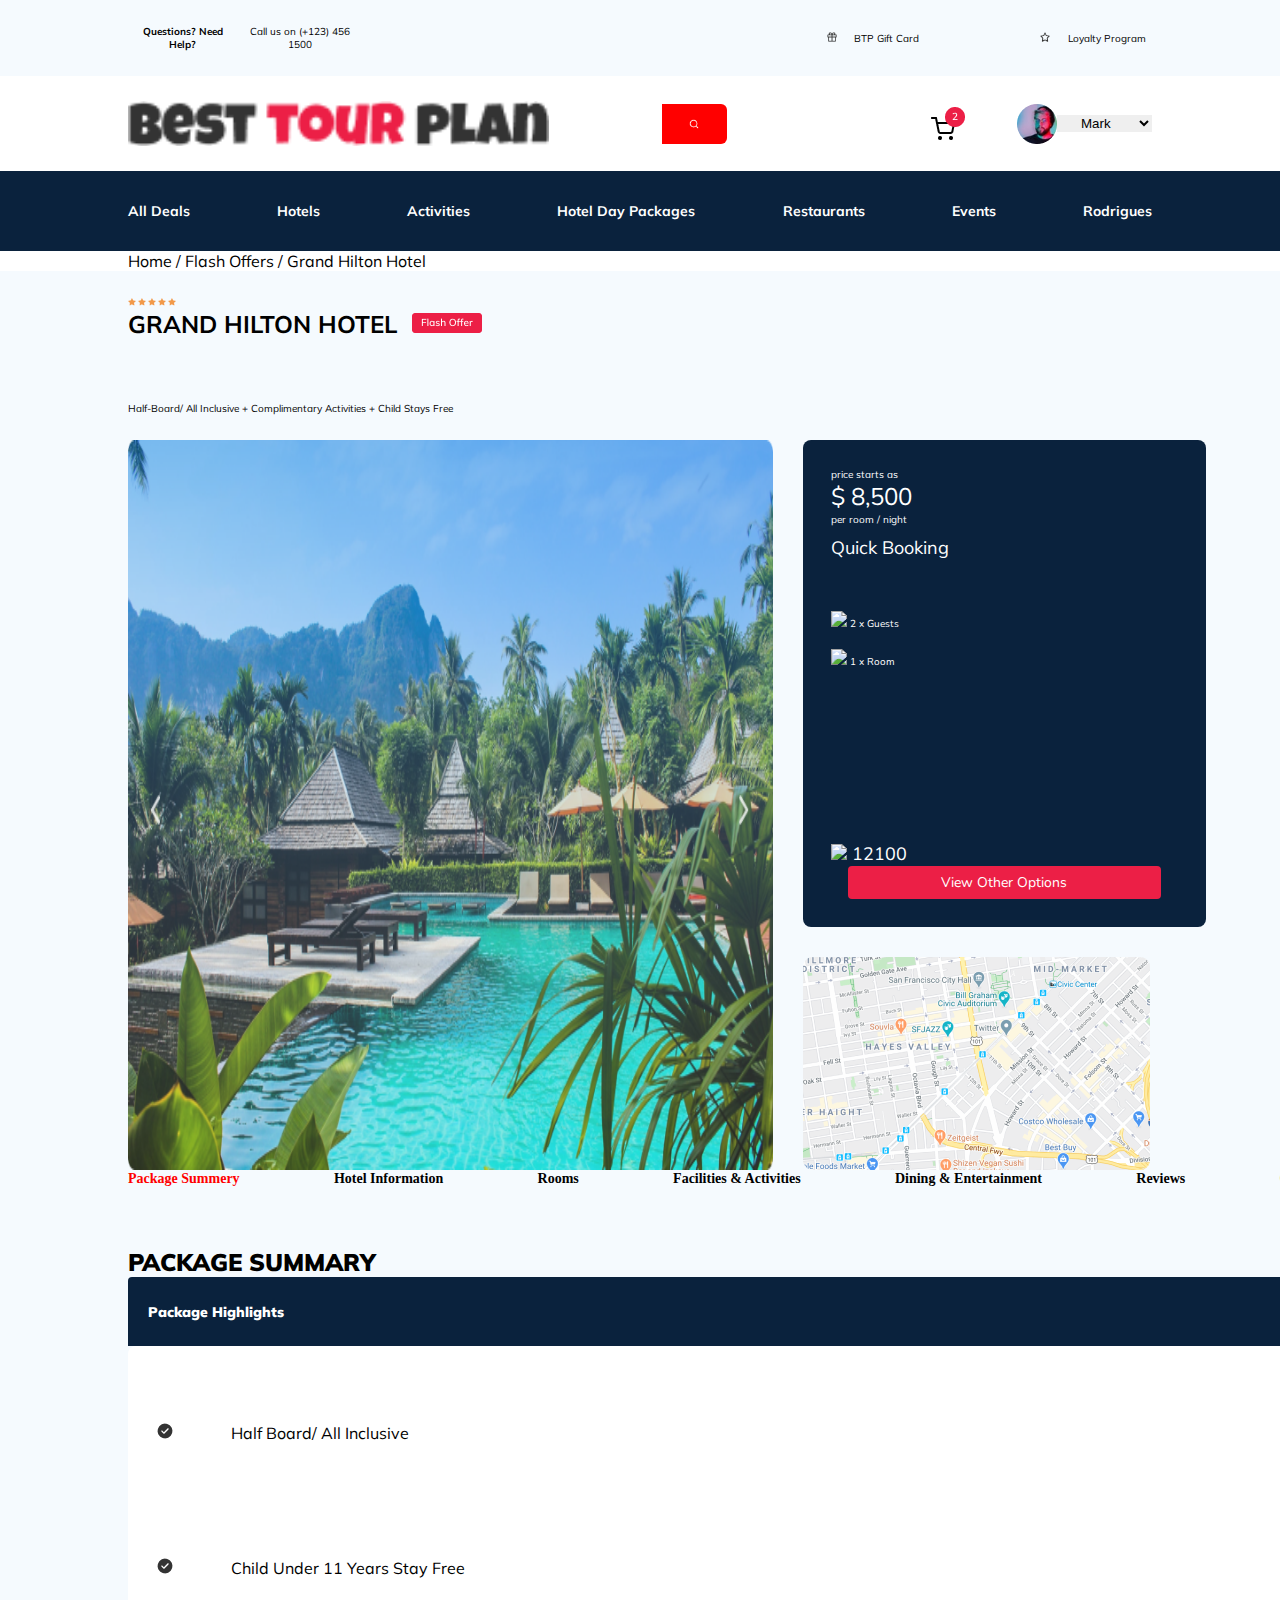
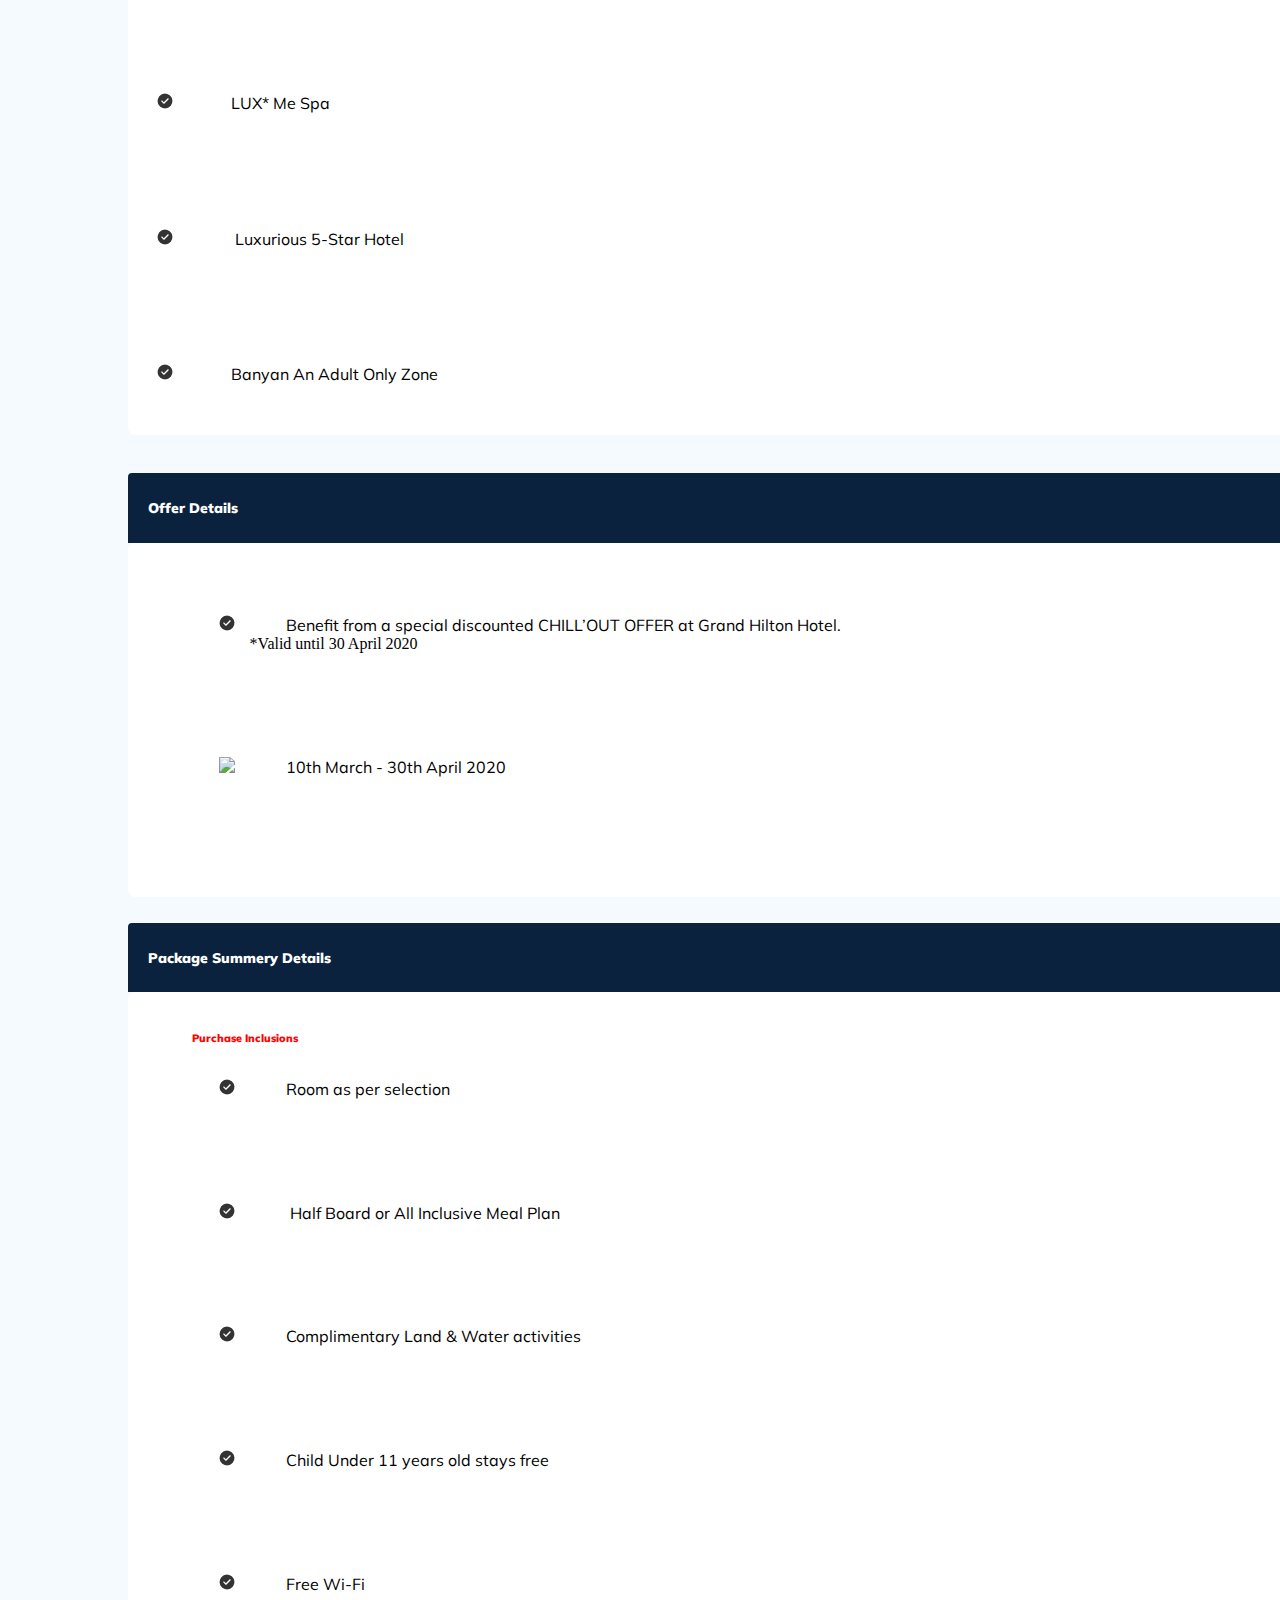
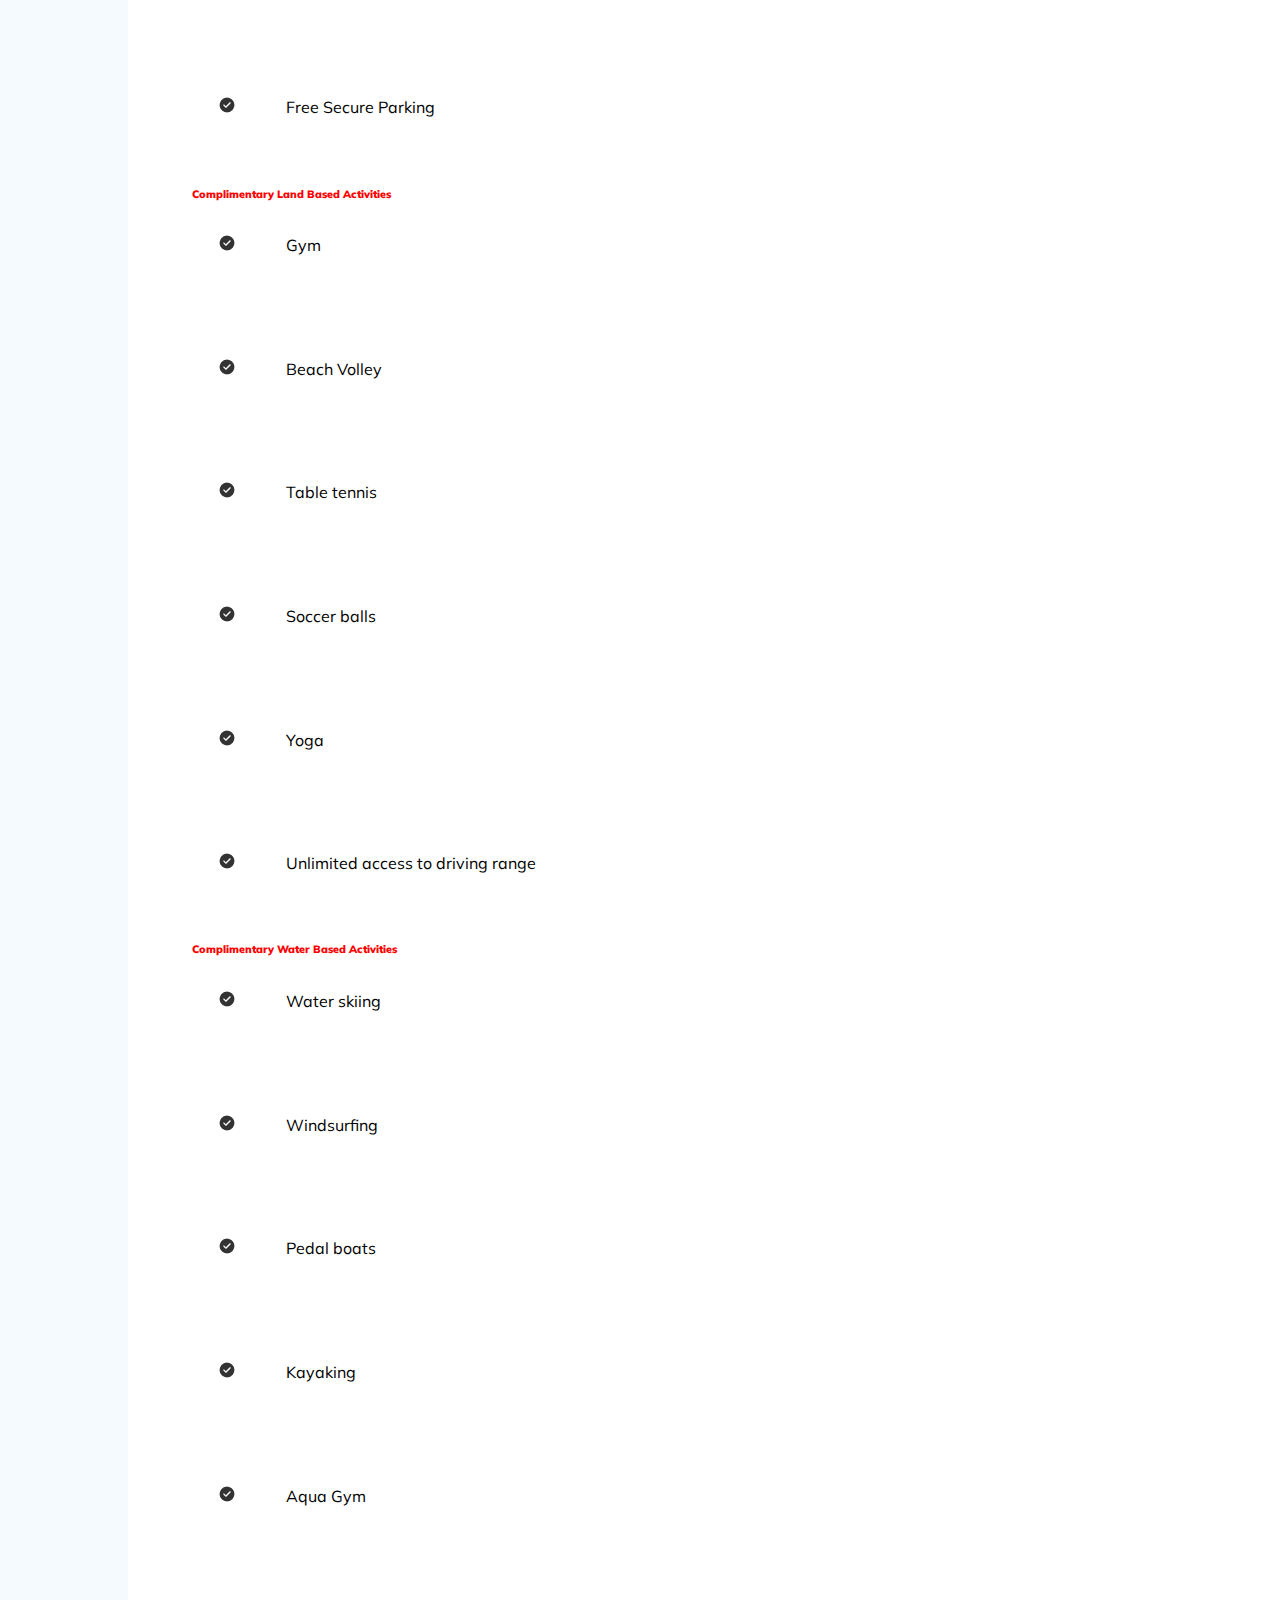
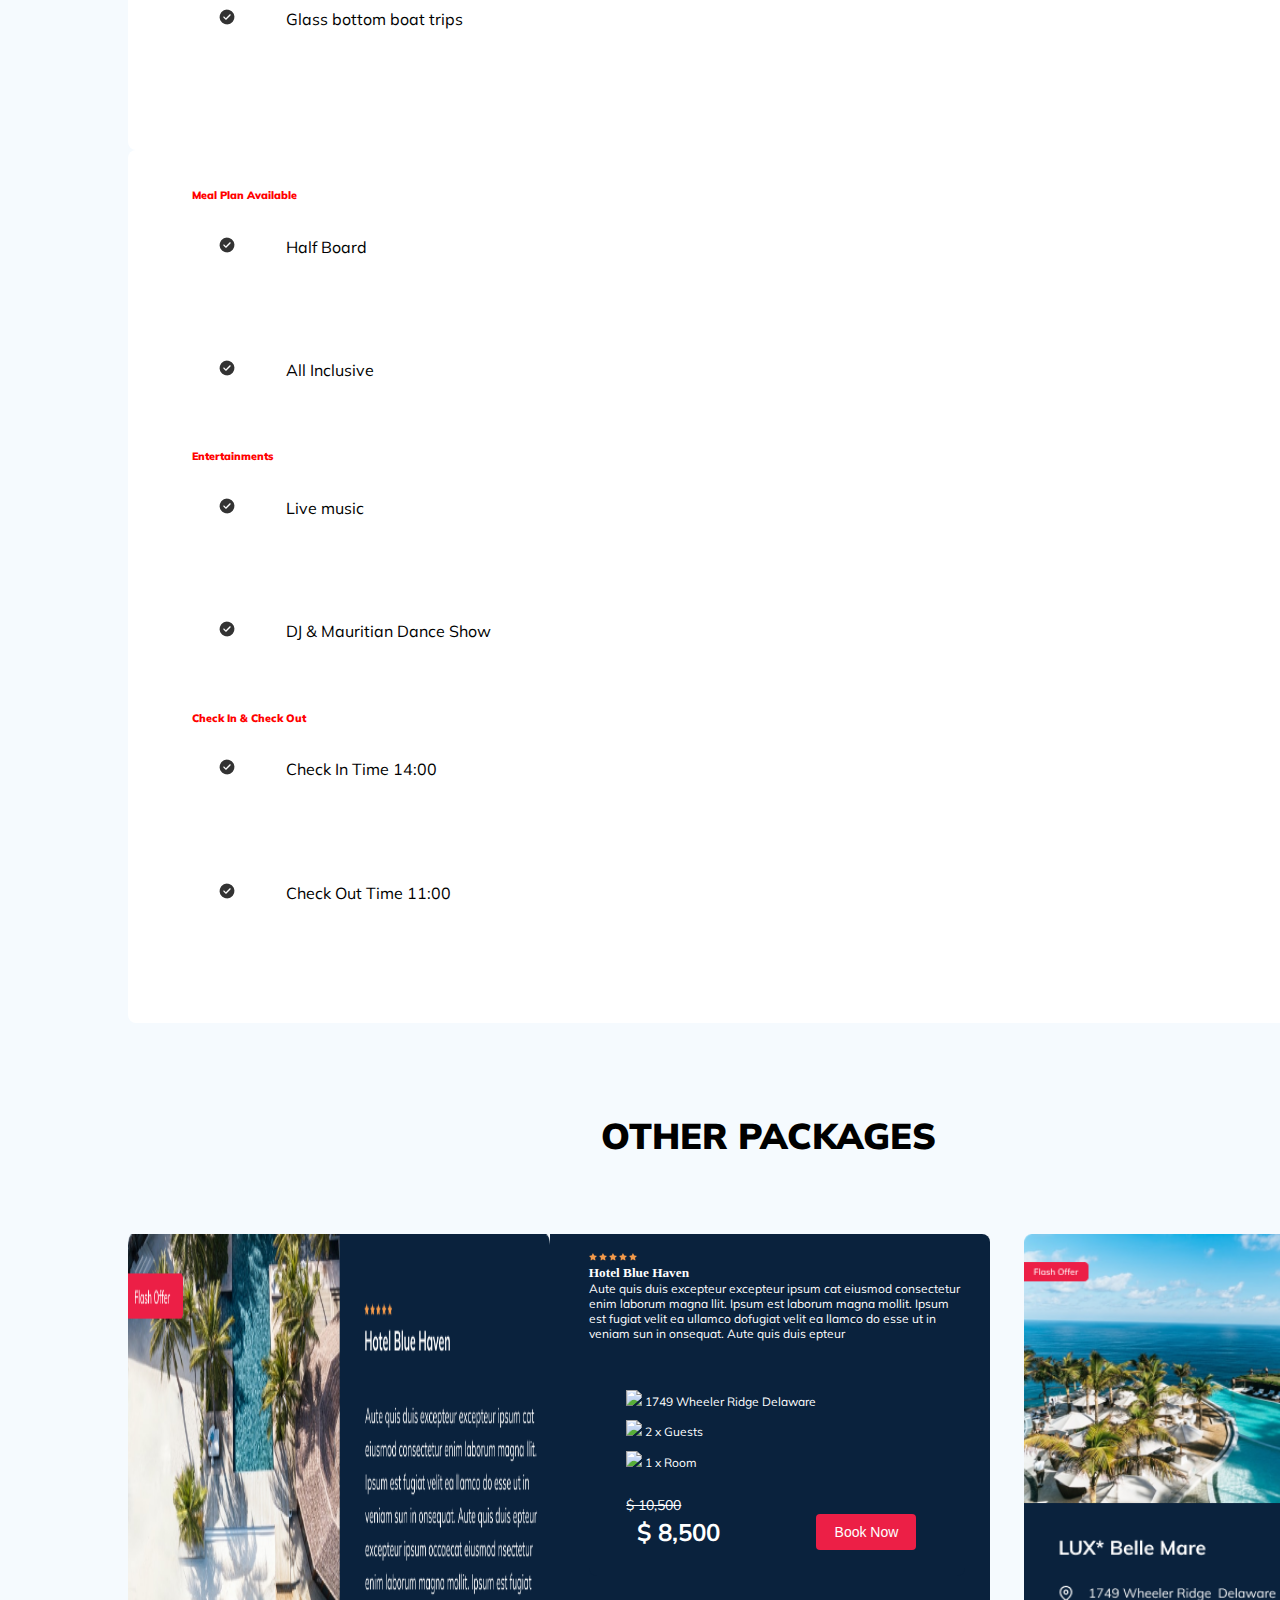
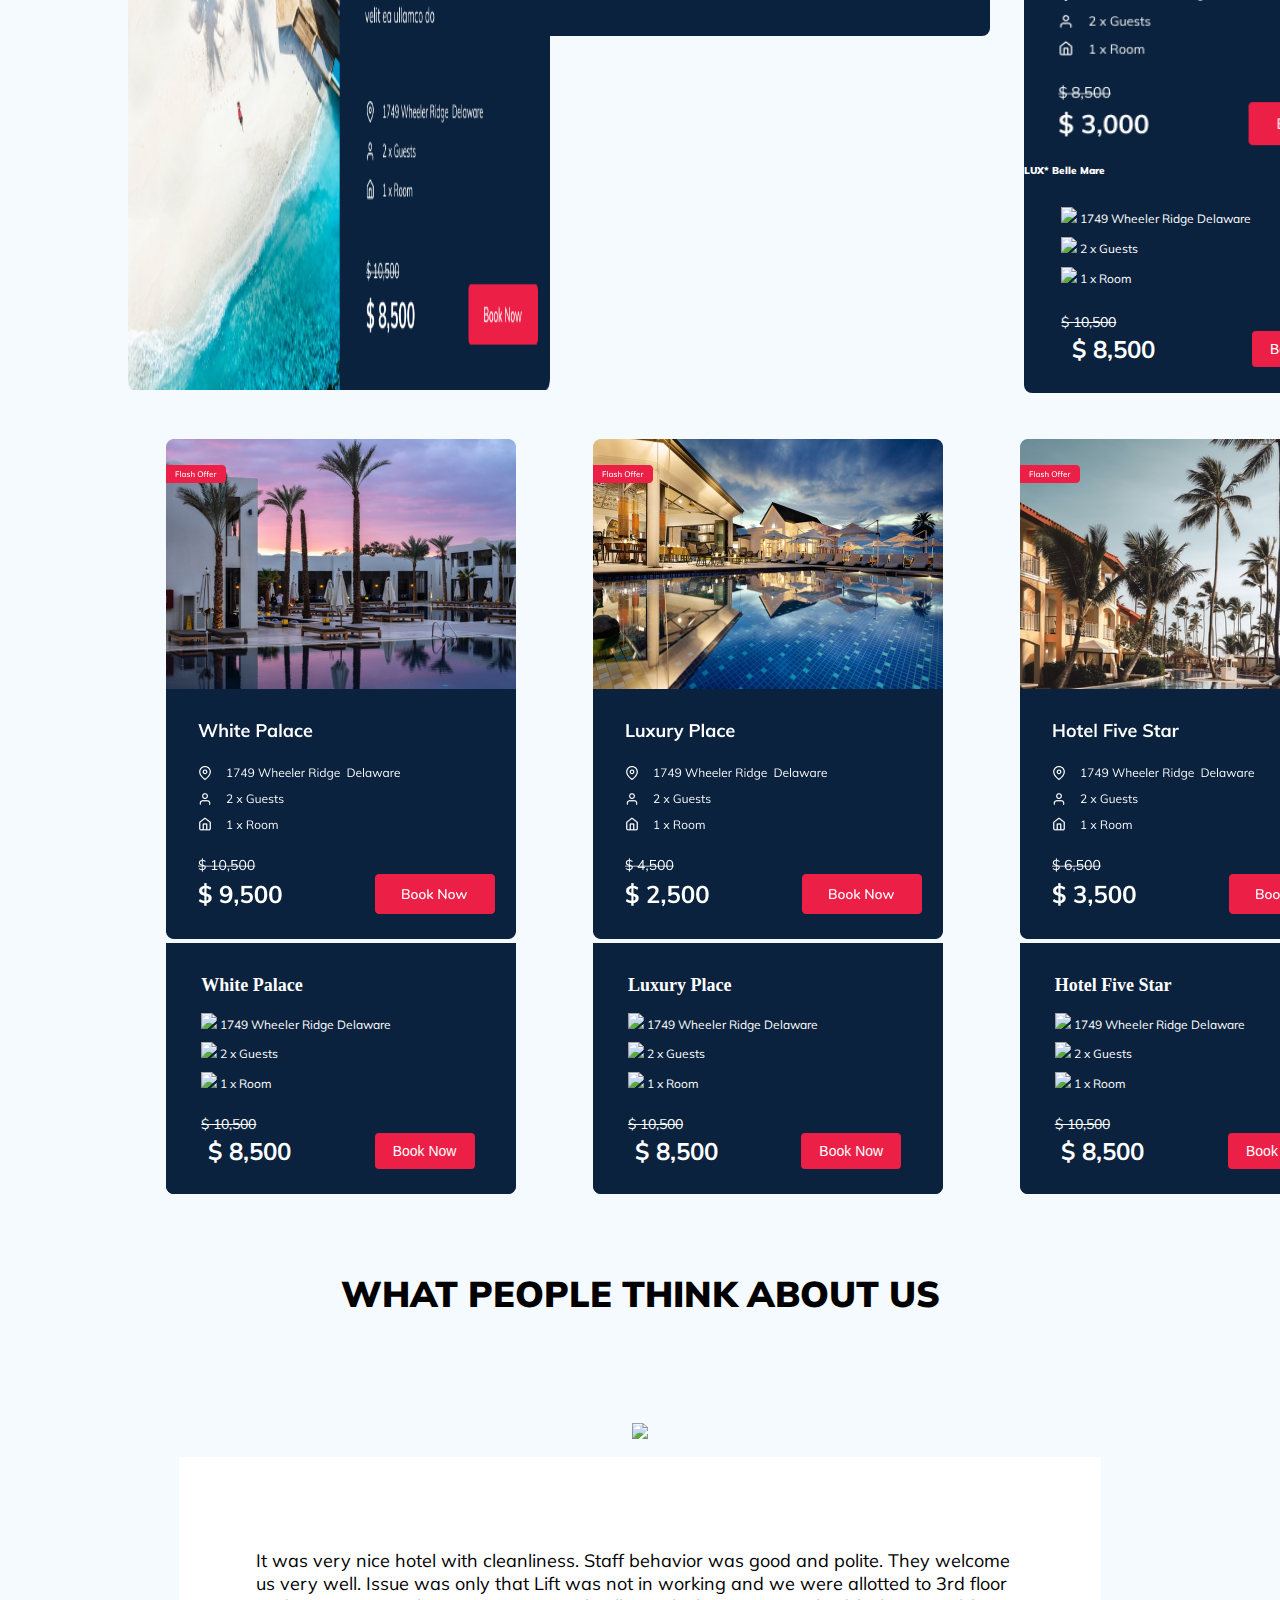
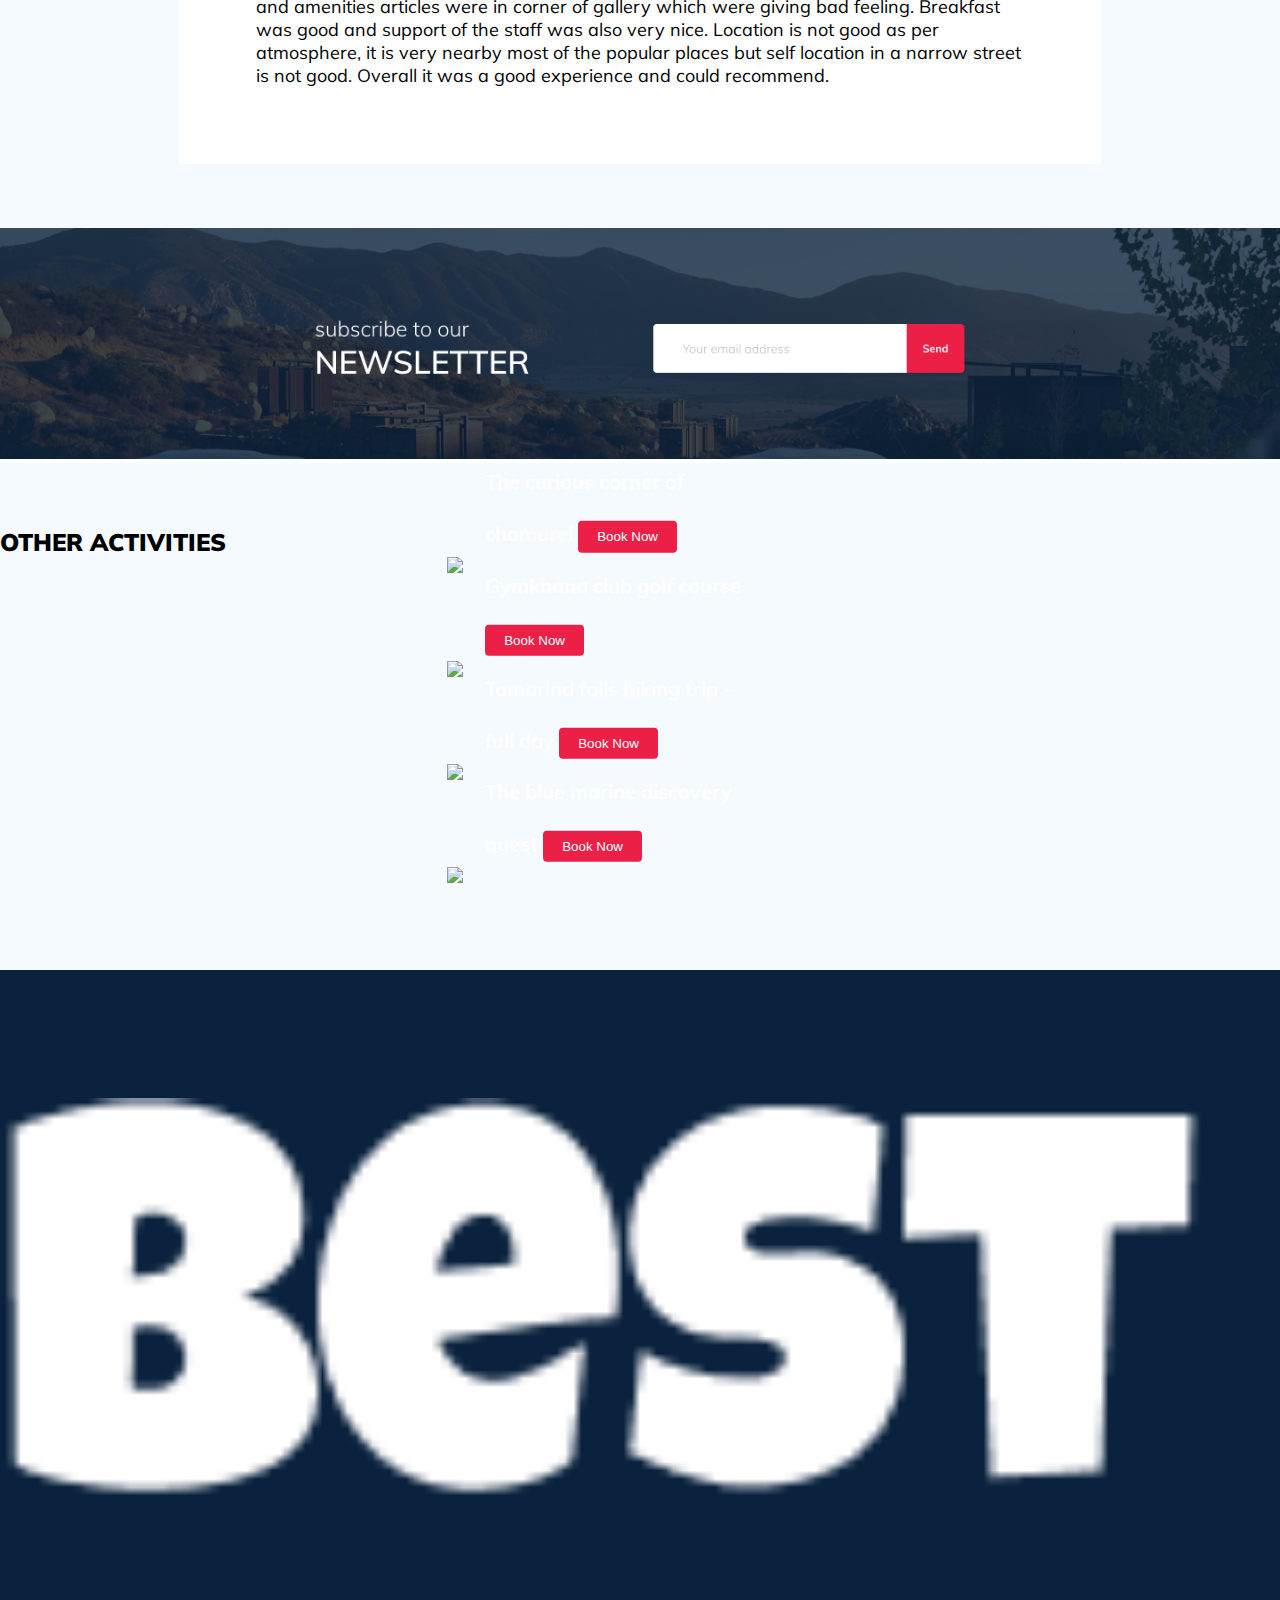
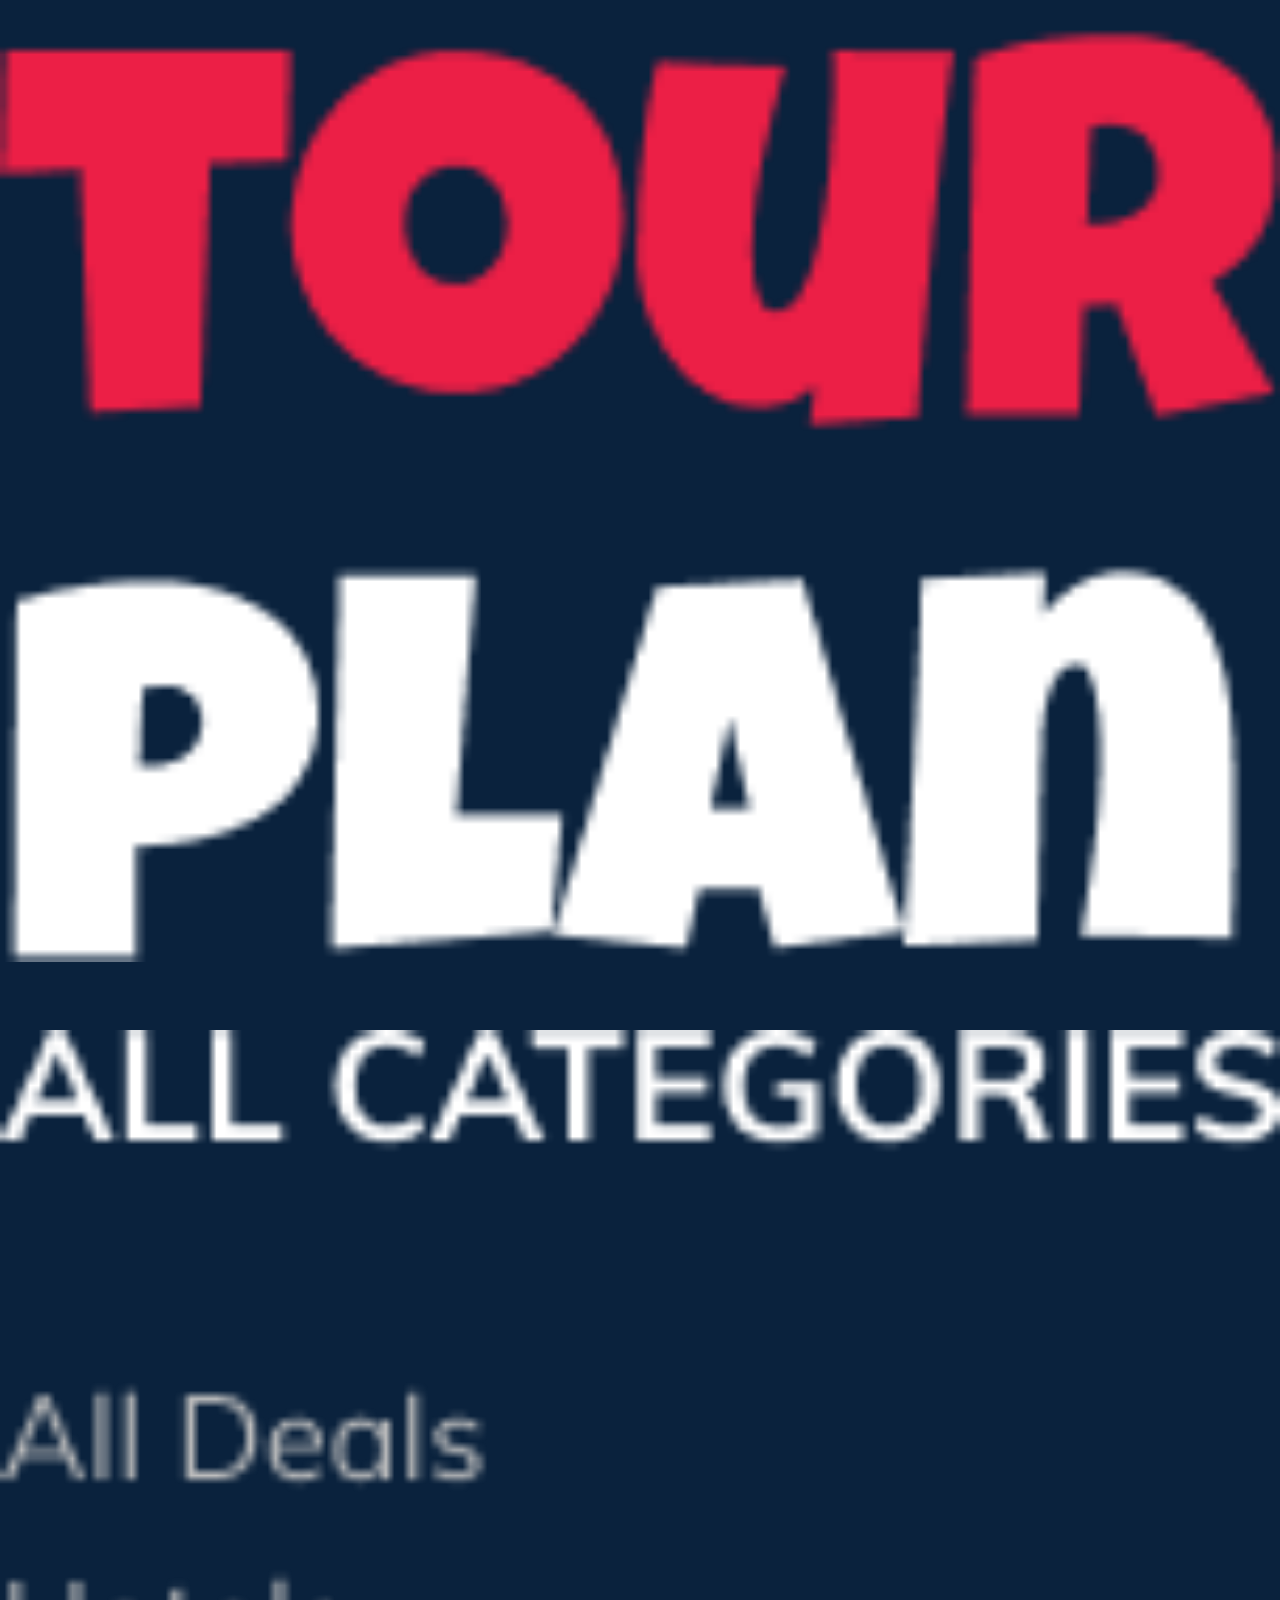
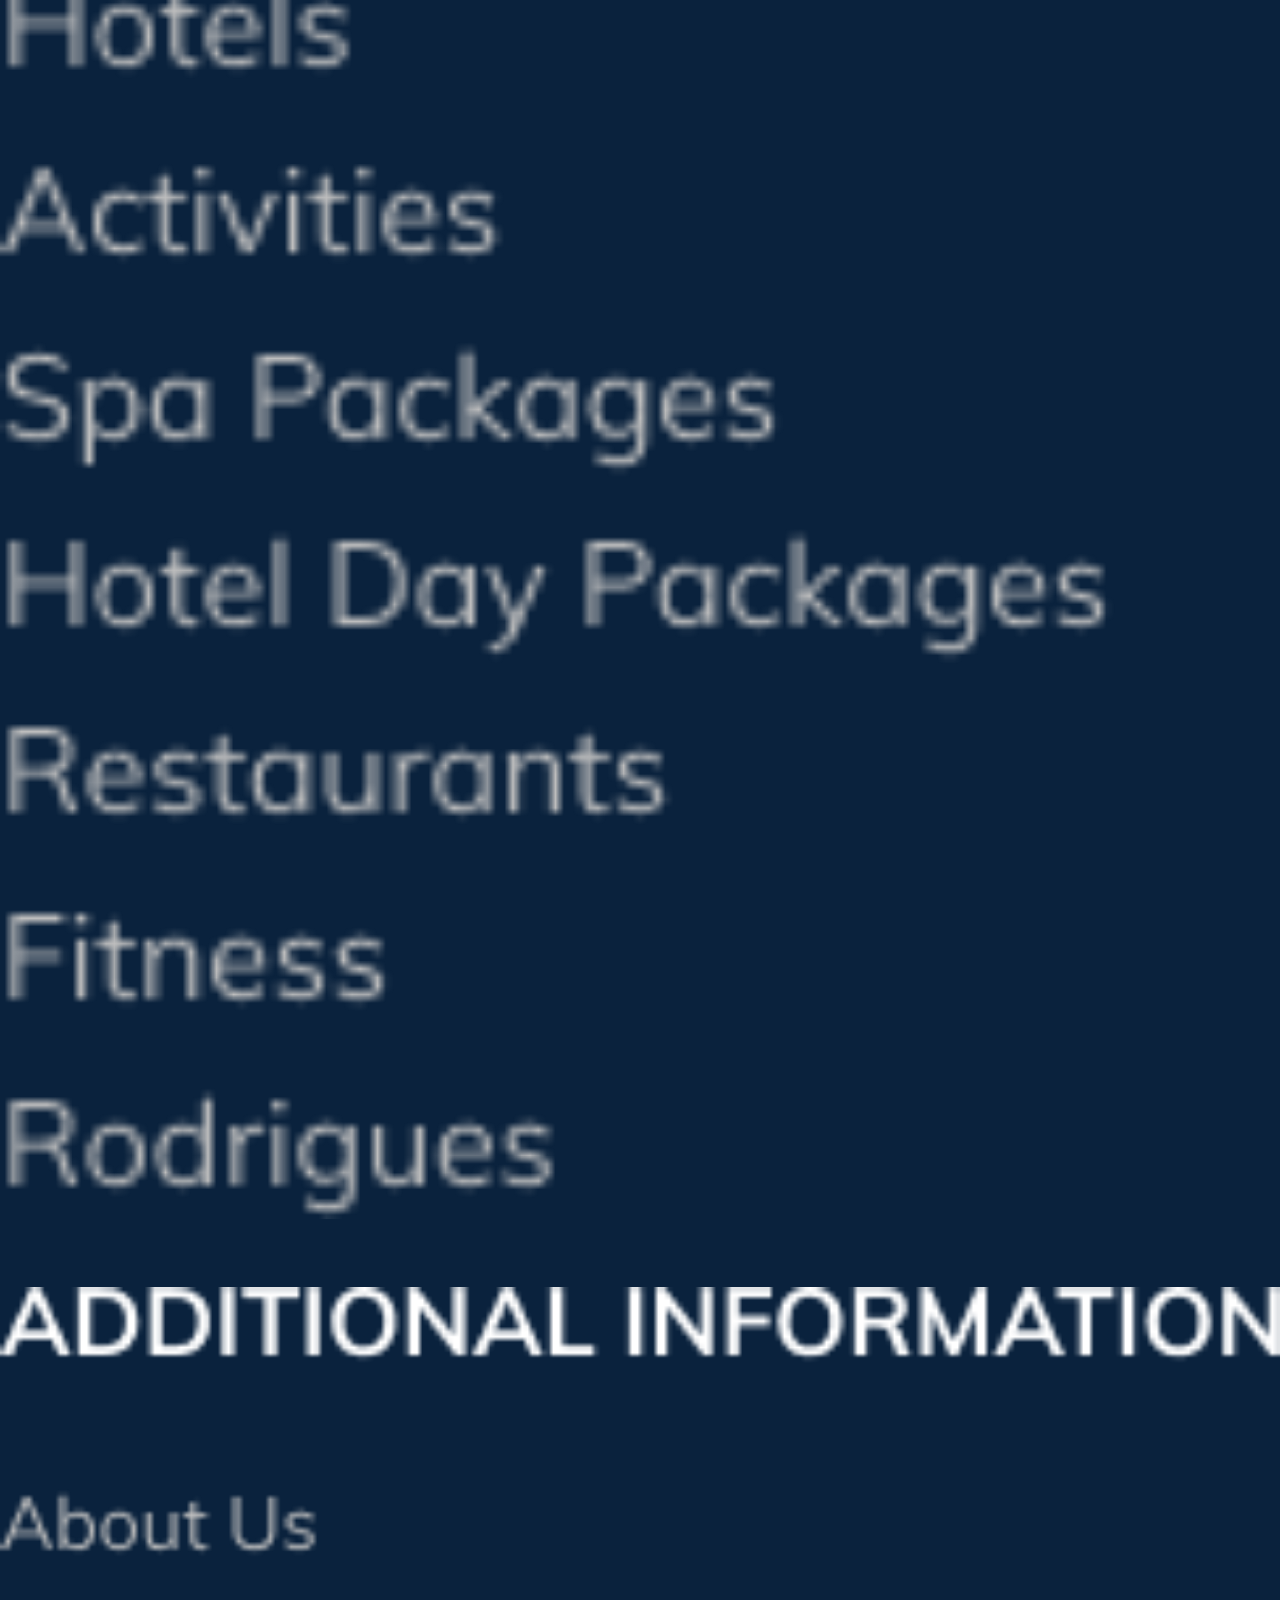
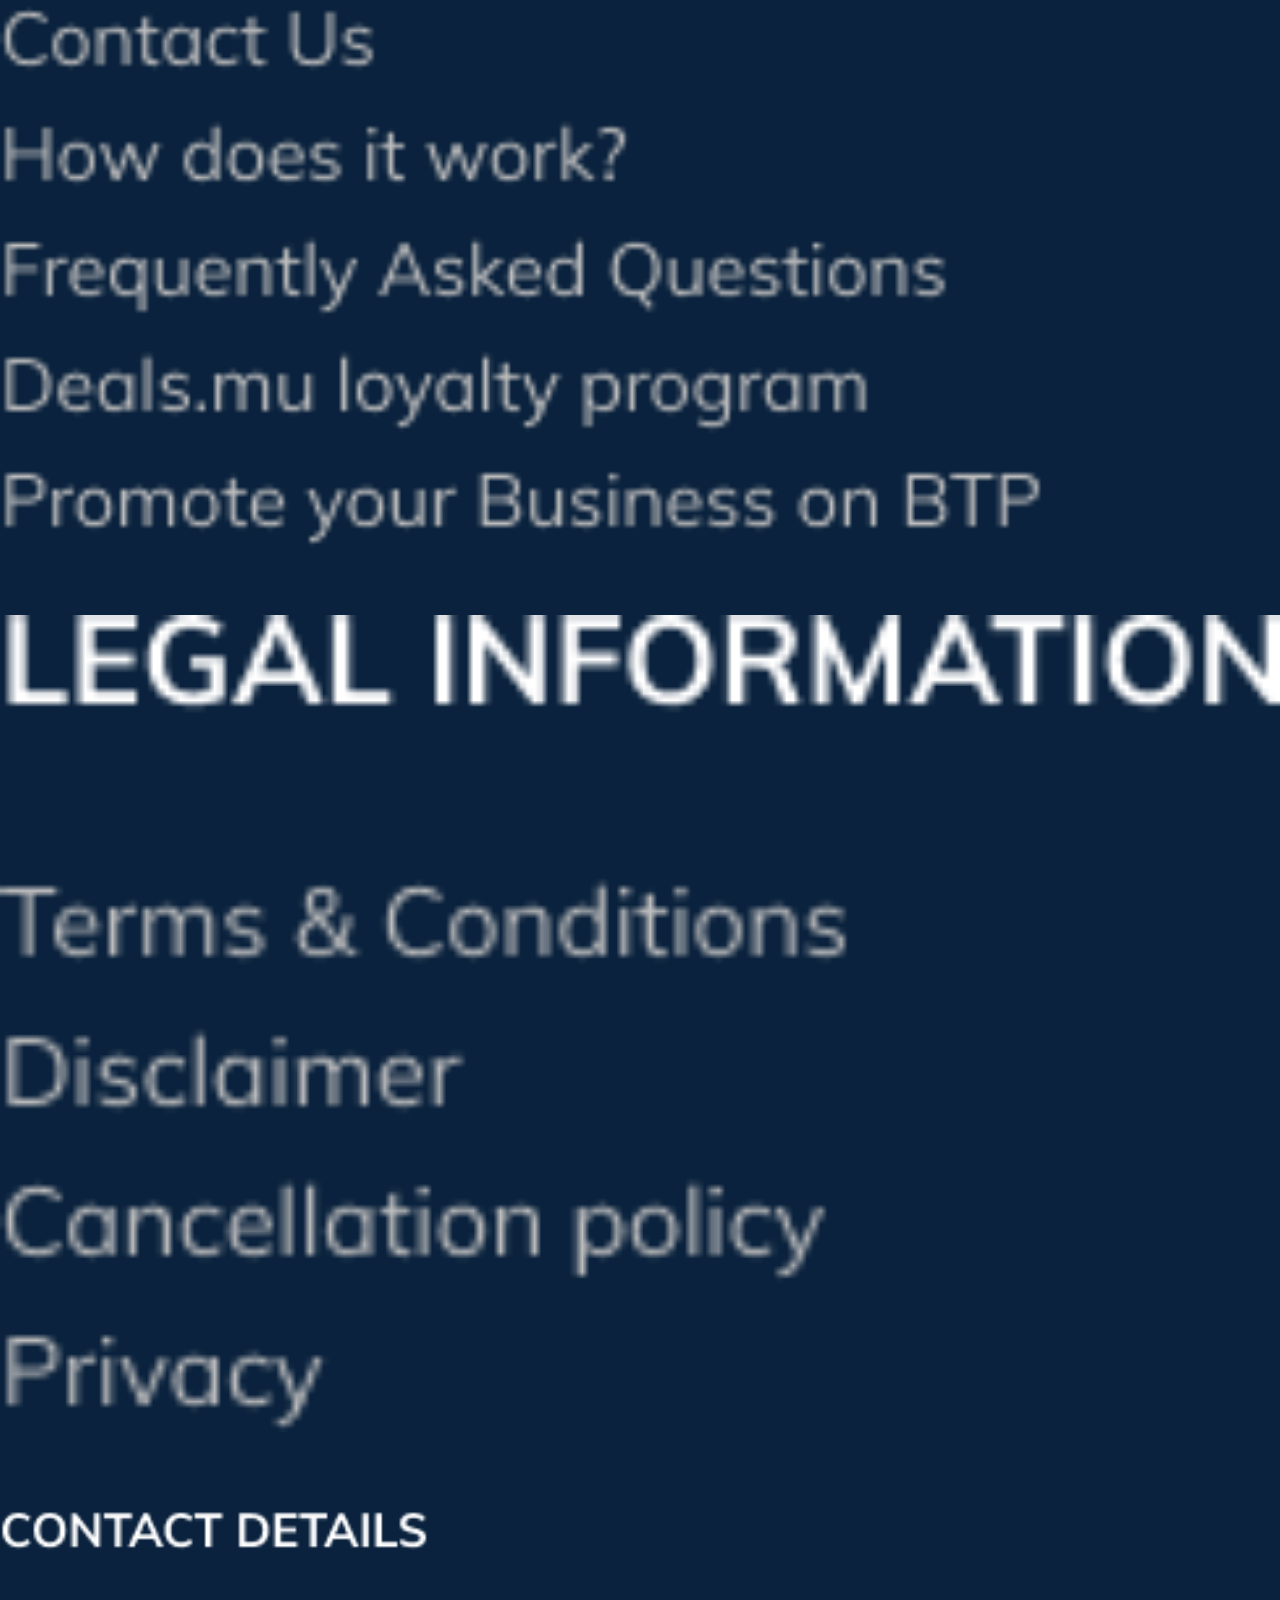
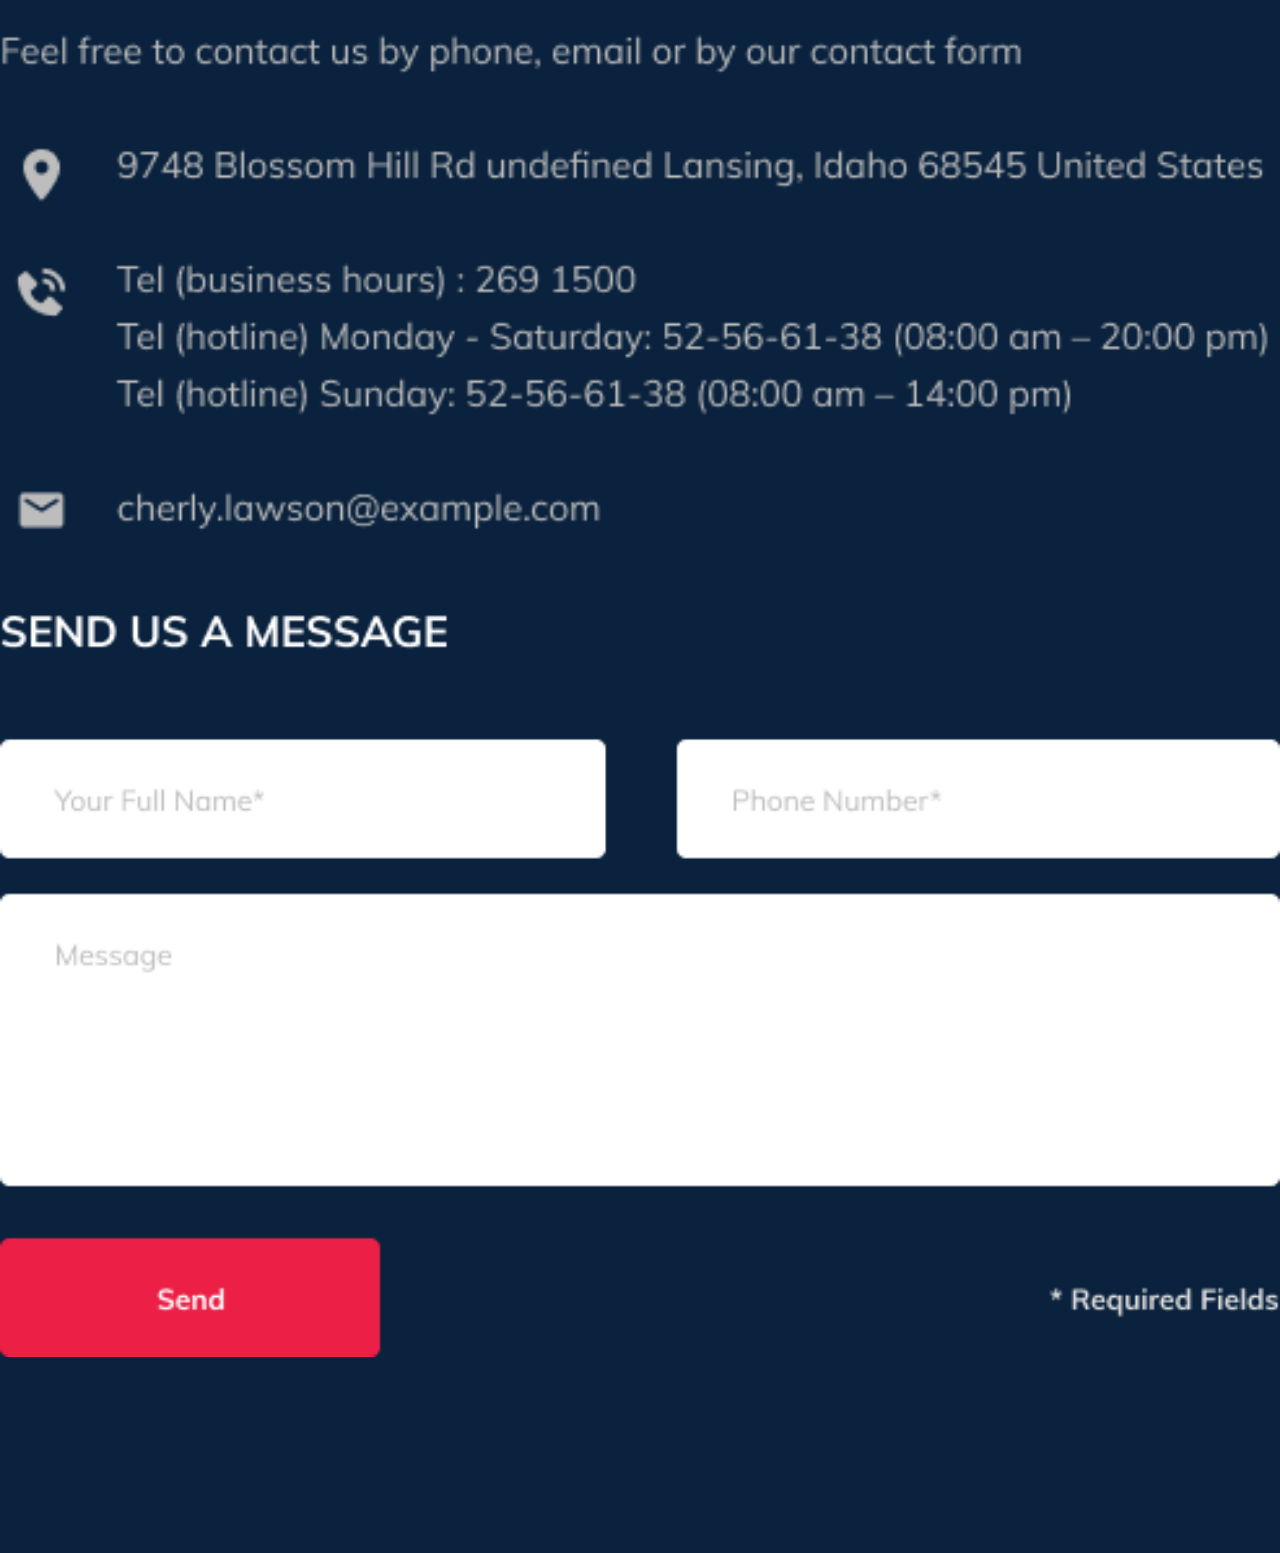
==== commit 50ba9961: "final update" ====
--- a/index.html
+++ b/index.html
@@ -409,19 +409,28 @@
             </div>
         </section>
         <section class="review">
+            <div class="container">
             <h1 class="review__hats"><b>WHAT PEOPLE THINK ABOUT US</b></h1>
             <div class="review__meg">
-
                 <div class="review__mcard">
-                    <img class="review__pic" src="../besttourplan/pics/meg.png">
-                </div>
-            </div>
+                    <div class="review__pic">
+                        <img class="review__img" src="../besttourplan/pics/e6lo.png">
+                        <div class="review__rev">
+                        It was very nice hotel with cleanliness. Staff behavior was good and polite. They welcome us very well. Issue was only that Lift was not in working and we were allotted to 3rd floor and amenities articles were in corner of gallery which were giving bad feeling. Breakfast was good and support of the staff was also very nice. Location is not good as per atmosphere, it is very nearby most of the popular places but self location in a narrow street is not good. Overall it was a good experience and could recommend. 
+                </div>
+            </div>
+                </div>
+            </div>
+        </div>
         </section>
         <section class="newsletter">
+            <div class="container">
             <img class="newsletter__send" src="../besttourplan/pics/newsletter.png">
+        </div>
         </section>
 
         <section class="active">
+            <div class="container active__cont">
             <h1 class="active__h1"><b>OTHER ACTIVITIES</b></h1>
 
             <div class="active__scard">
@@ -465,9 +474,10 @@
                 </div>
                </div>
             </div>
+        </div>
         </section>
         <section class="footer">
-            <div class="container">
+            <div class="container footer__back">
                 <div class="row">
                     <div class="col-sm-3">
                         <img class="footer__foot" src="../besttourplan/pics/foot1.png">
--- a/index.css
+++ b/index.css
@@ -100,7 +100,7 @@
   .first__rattings {
     display: none; }
   .first__offer {
-    height: 25%; } }
+    height: 10%; } }
 
 @media (max-width: 1000px) {
   .first__view {
@@ -109,6 +109,8 @@
     flex-direction: column; } }
 
 @media (max-width: 550px) {
+  .first__call {
+    padding-top: 0; }
   .first__view {
     width: 100%; }
   .first__hotel {
@@ -596,79 +598,113 @@
     color: white;
     background: #EC1F46;
     border-radius: 4px;
-    font-size: 14px; } }
+    font-size: 14px; }
+  .other__description {
+    margin-bottom: 5%; } }
 
 .review {
-  background-color: #F5FAFE;
-  padding: 5% 10%;
   width: 100%; }
   .review__mcard {
+    padding: 5% 0%;
+    justify-content: center;
     display: flex; }
   .review__hats {
+    margin: 0;
+    background-color: #F5FAFE;
+    padding-top: 6%;
     padding-bottom: 6%;
     text-align: center;
     font-size: 36px;
     font-family: 'Mulish';
-    width: 100%;
-    margin: 0 auto; }
+    width: 100%; }
   .review__meg {
-    margin: 0 auto;
-    width: 100%;
     background-color: #F5FAFE; }
   .review__pic {
-    margin: auto;
+    display: flex;
+    flex-direction: column;
     align-items: center;
-    width: 70%; }
+    padding: 6%;
+    font-family: 'Mulish';
+    font-size: 18px;
+    width: 60%;
+    background-color: white; }
+  .review__img {
+    display: flex;
+    transform: translateY(-120px); }
+
+@media (max-width: 1400px) {
+  .review__img {
+    transform: translateY(-110px); } }
+
+@media (max-width: 1200px) {
+  .review__img {
+    transform: translateY(-100px); } }
+
+@media (max-width: 1000px) {
+  .review__img {
+    transform: translateY(-85px); } }
 
 @media (max-width: 777px) {
   .review__hats {
-    font-size: 26px; } }
+    font-size: 26px; }
+  .review__pic {
+    padding: 8%;
+    font-family: 'Mulish';
+    font-size: 12px;
+    width: 90%;
+    background-color: white; } }
 
 .newsletter {
   width: 100%; }
   .newsletter__send {
     width: 100%; }
 
-.active {
-  background-color: #F5FAFE;
+.active__cont {
+  background-color: #F5FAFE; }
+
+.active__scard {
+  display: flex;
+  justify-content: center; }
+
+.active__pict {
+  cursor: pointer;
+  display: flex;
+  justify-content: center; }
+
+.active__acard {
+  height: fit-content; }
+
+.active__descard {
+  width: 70%;
+  padding-left: 10%;
+  color: white;
+  font-size: 20px;
+  font-family: 'Mulish';
+  transform: translateY(-130%); }
+
+.active__but {
+  color: white;
+  border: none;
+  background: #EC1F46;
+  border-radius: 4px;
+  padding: 3% 7%;
+  margin-top: 10%; }
+
+.active__img {
+  width: 100%; }
+
+.active__h1 {
   padding-top: 5%;
-  padding-left: 10%;
-  padding-right: 10%;
-  width: 100%; }
-  .active__scard {
-    display: flex;
-    justify-content: center; }
-  .active__pict {
-    cursor: pointer;
-    display: flex;
-    justify-content: center; }
-  .active__acard {
-    height: fit-content; }
-  .active__descard {
-    width: 70%;
-    padding-left: 10%;
-    color: white;
-    font-size: 16px;
-    font-family: 'Mulish';
-    transform: translateY(-130%); }
-  .active__but {
-    color: white;
-    border: none;
-    background: #EC1F46;
-    border-radius: 4px;
-    padding: 3% 7%;
-    margin-top: 10%; }
-  .active__img {
-    width: 100%; }
-  .active__h1 {
-    font-size: 24px;
-    font-family: 'Mulish'; }
+  font-size: 24px;
+  font-family: 'Mulish'; }
 
 @media (max-width: 1400px) {
   .active__pict {
     width: 100%; } }
 
 @media (max-width: 1200px) {
+  .active__descard {
+    font-size: 17px; }
   .active__pict {
     width: 100%; } }
 
@@ -682,9 +718,7 @@
   .active__but {
     font-size: 12px; } }
 
-@media (max-width: 860px) {
-  .active__scard {
-    margin-bottom: -10%; }
+@media (max-width: 768px) {
   .active__pict {
     width: 110%; }
   .active__b {
@@ -704,13 +738,13 @@
   .active__descard {
     transform: translateY(-150%); } }
 
-.footer {
-  background: #0A223D;
-  padding: 5% 7%;
-  width: 100%; }
-  .footer__foot {
-    cursor: pointer;
-    width: auto; }
+.footer__back {
+  padding: 10% 0%;
+  background: #0A223D; }
+
+.footer__foot {
+  cursor: pointer;
+  width: auto; }
 
 @media (max-width: 1400px) {
   .footer__foot {
